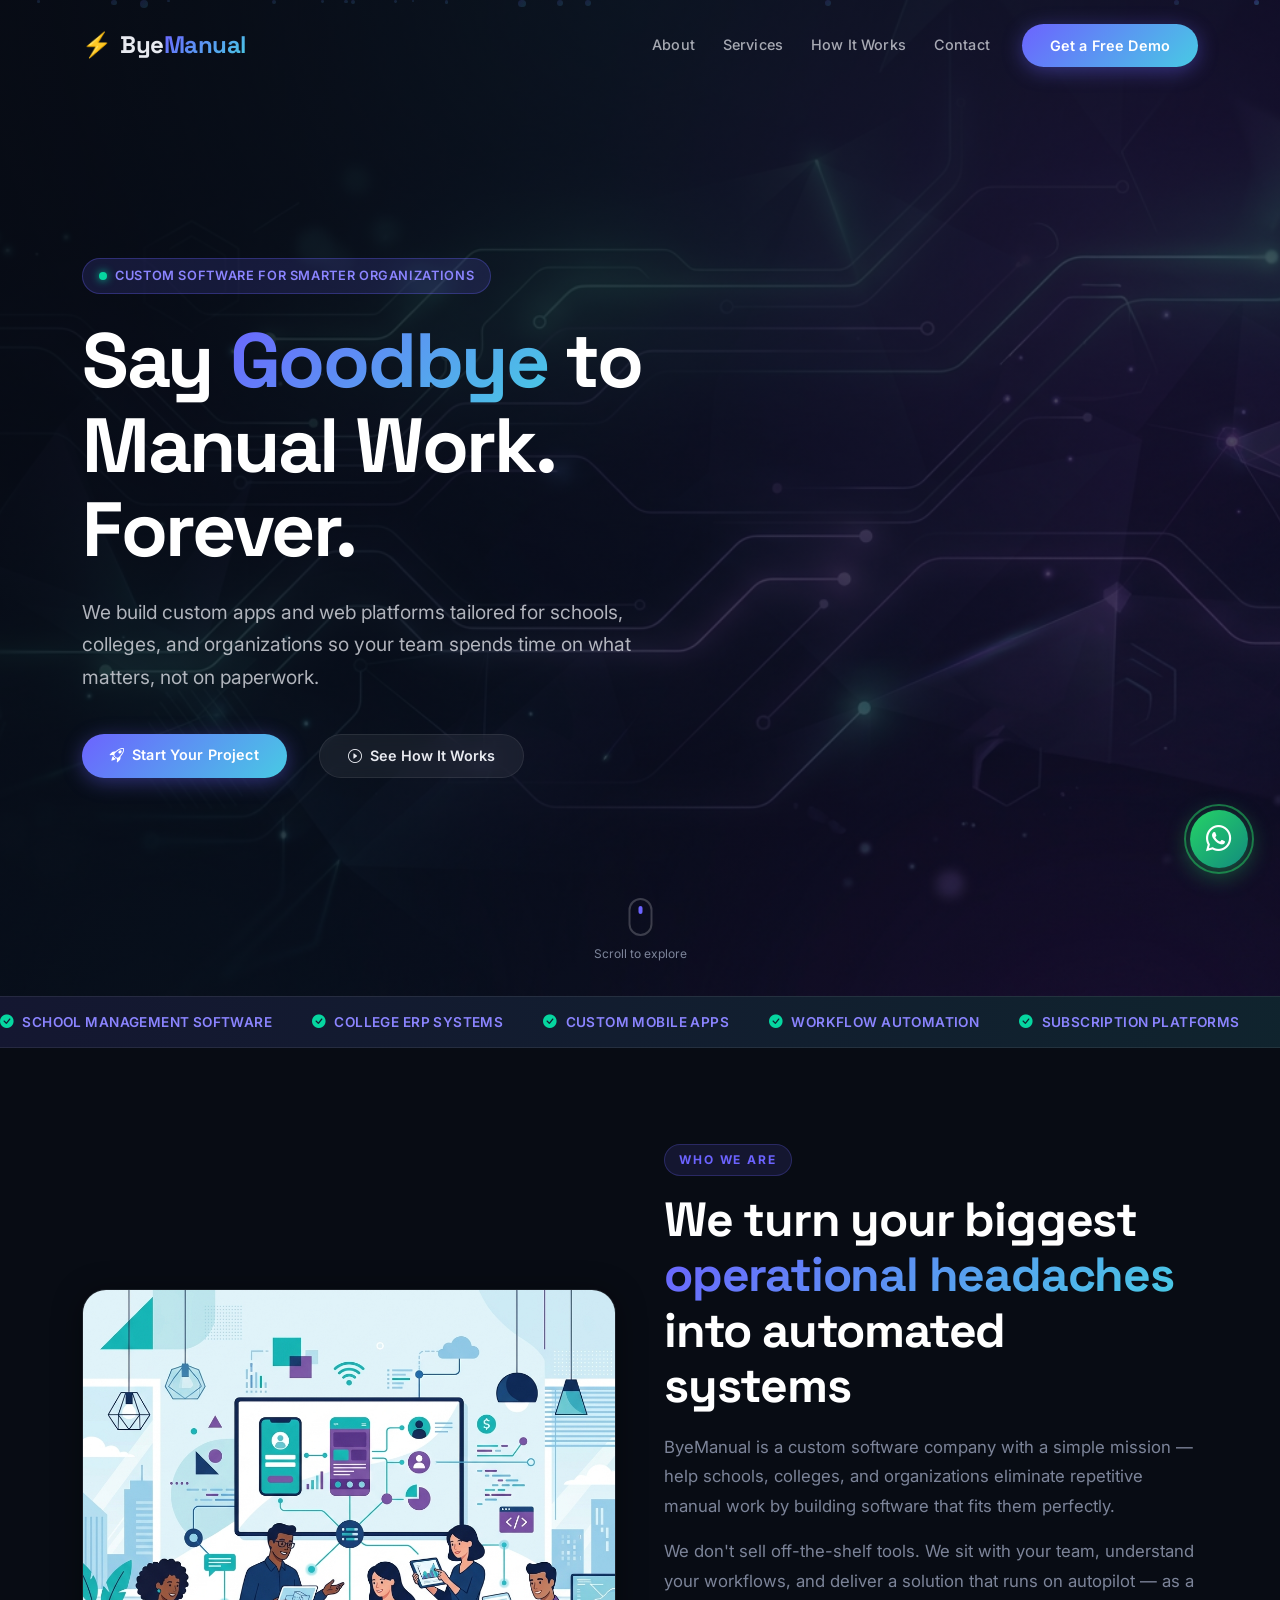
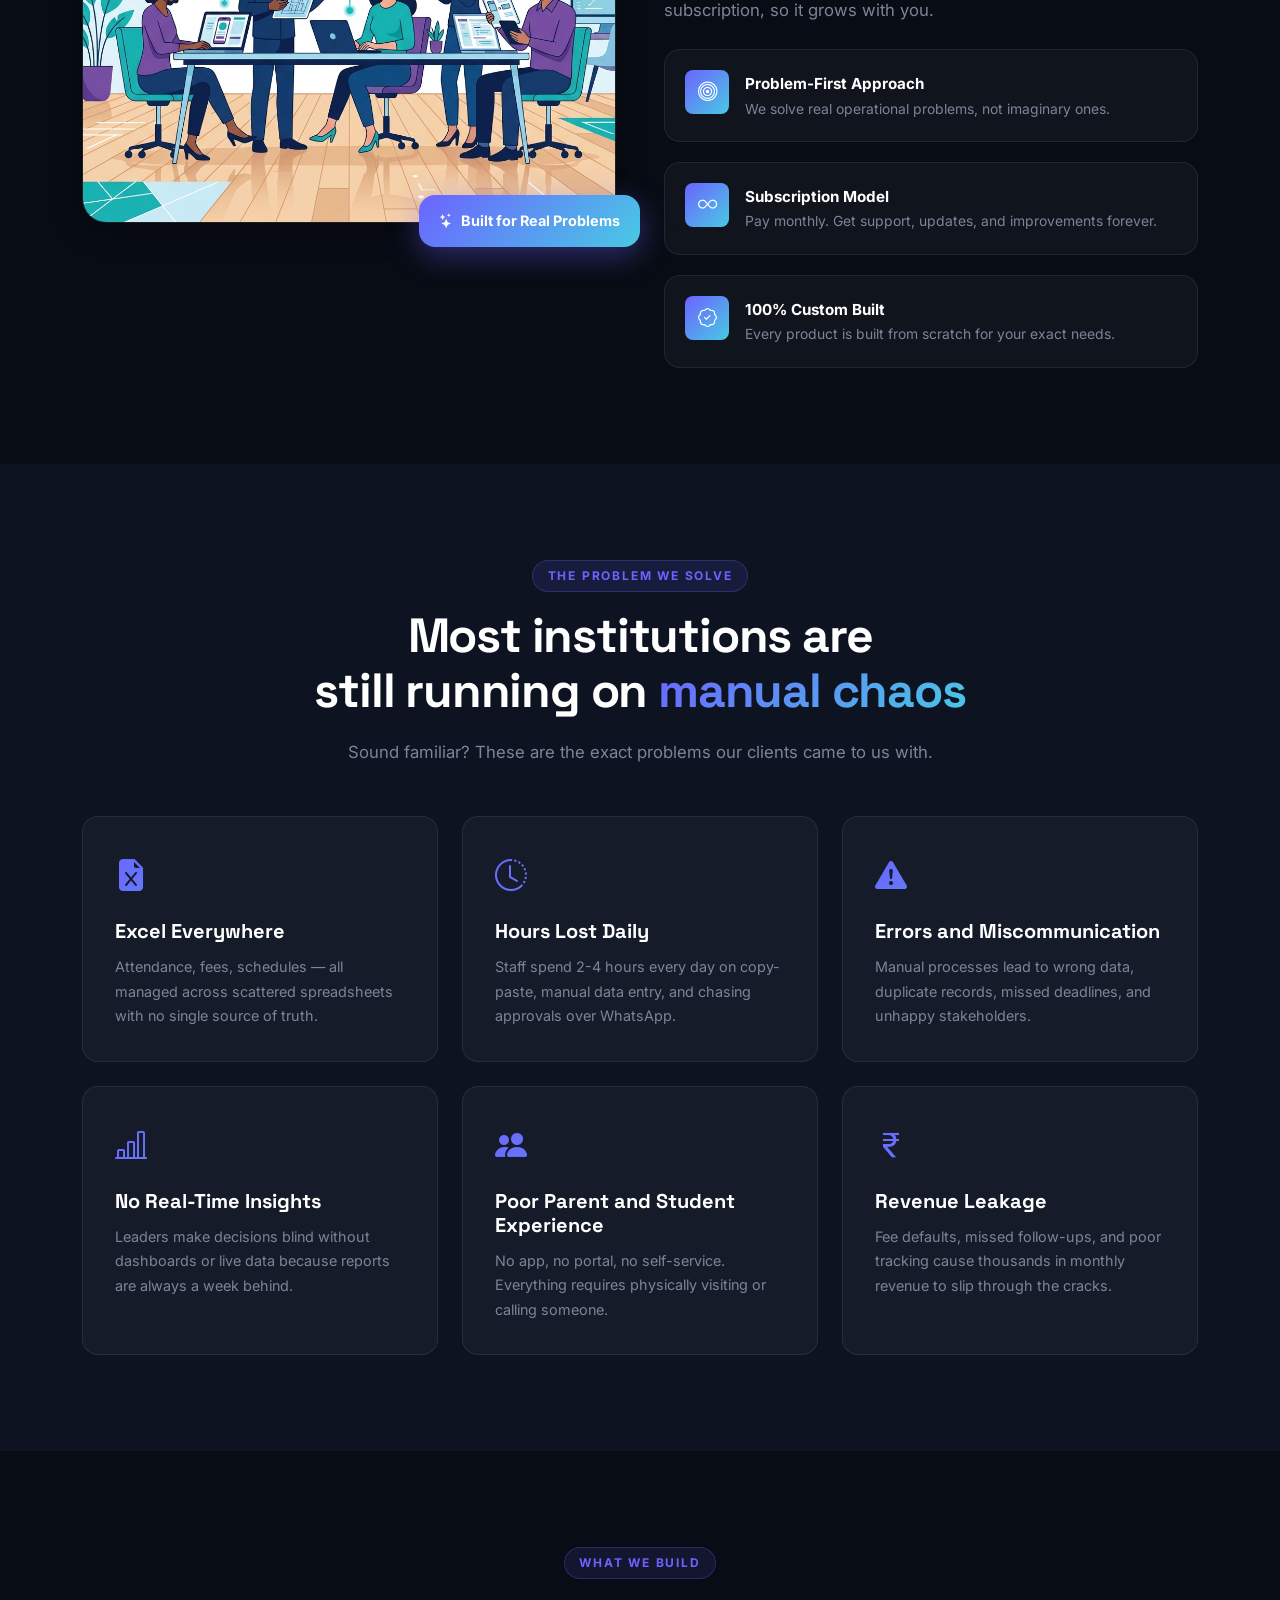
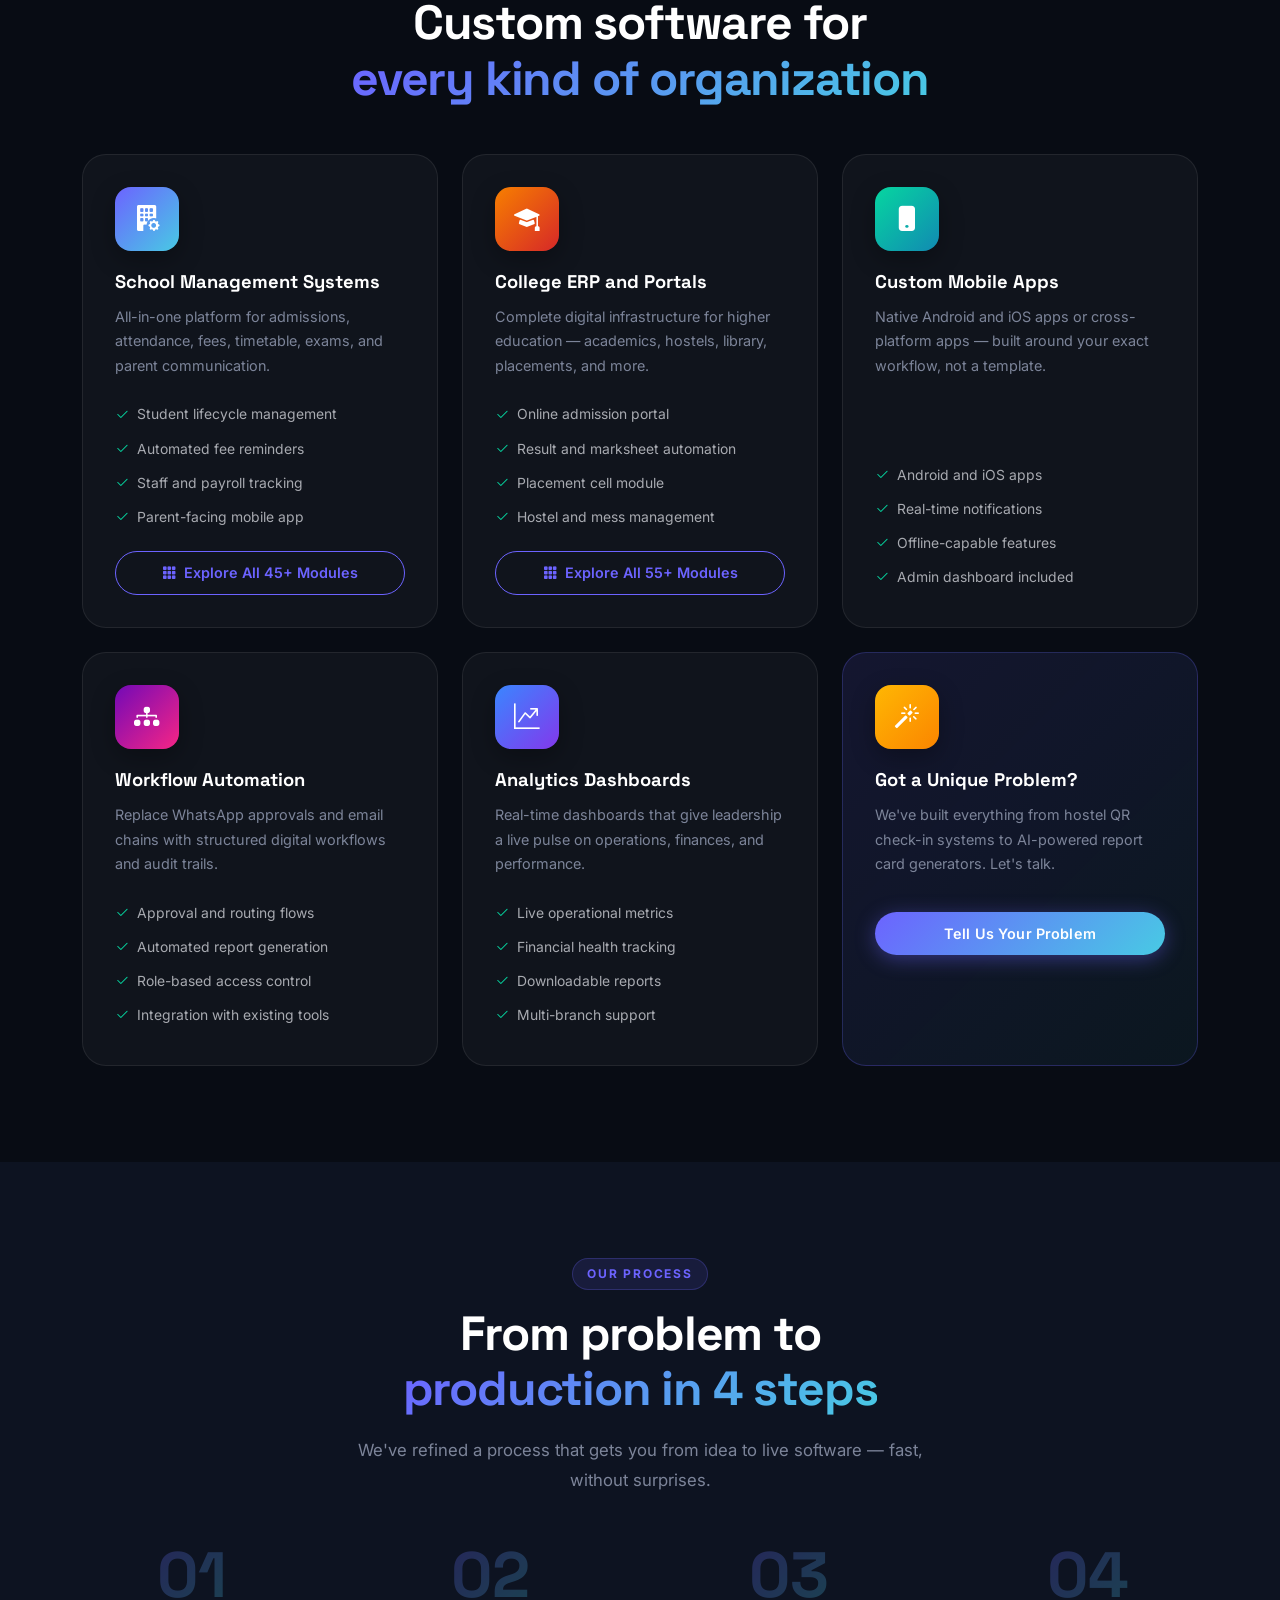
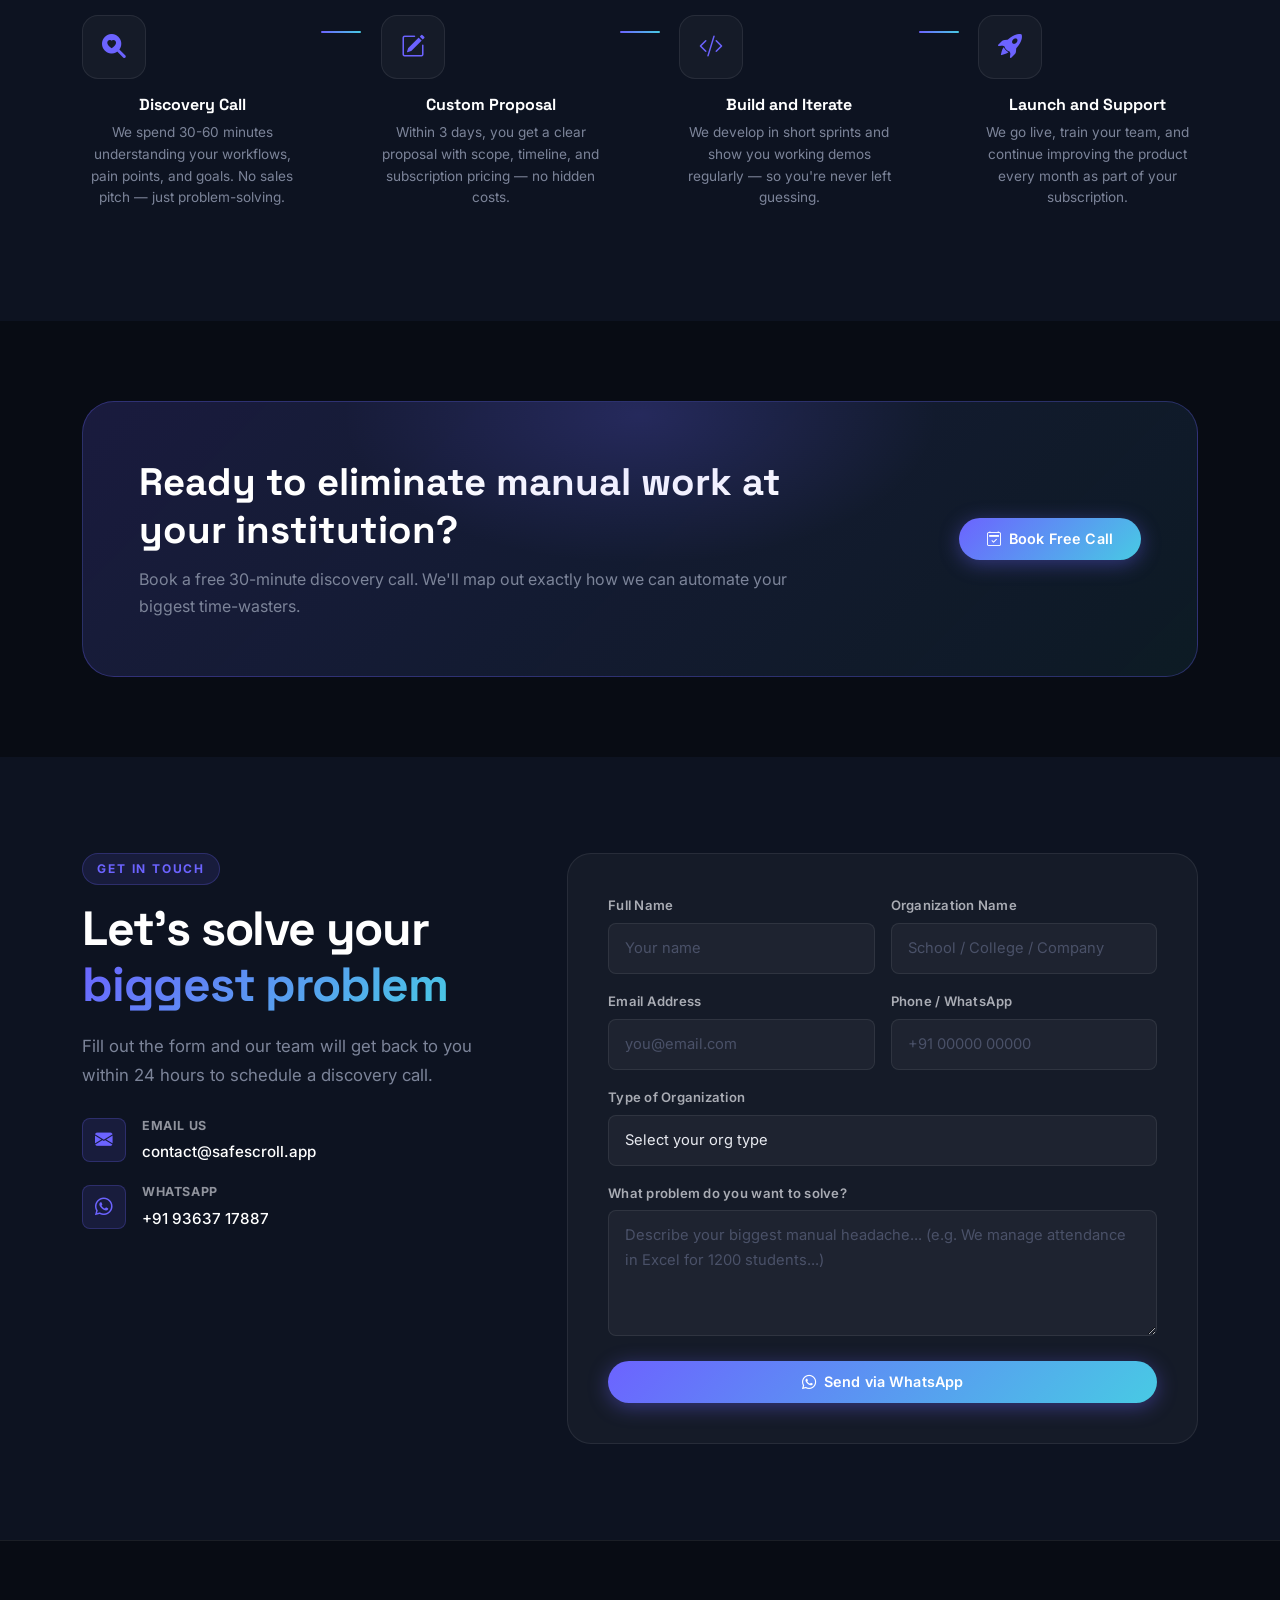
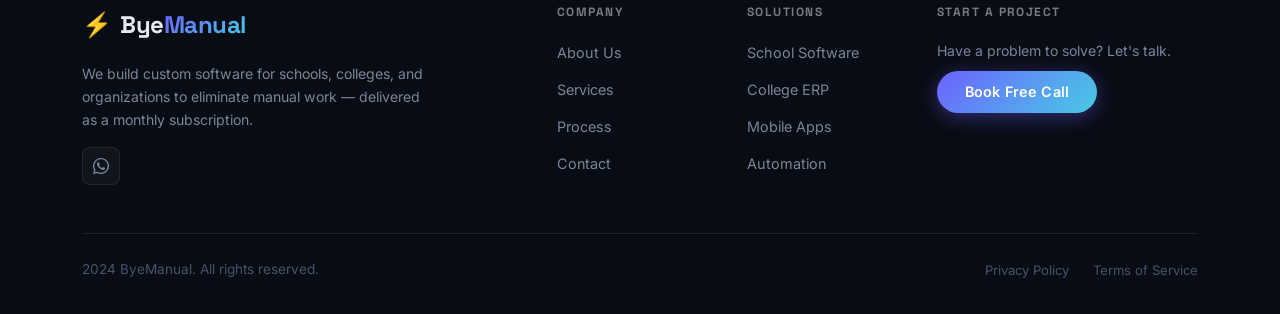
==== index.html @ 58e3e73d "Initial commit" ====
<!DOCTYPE html>
<html lang="en">

<head>
  <meta charset="UTF-8" />
  <meta name="viewport" content="width=device-width, initial-scale=1.0" />
  <title>ByeManual – Custom Software for Smarter Organizations</title>
  <meta name="description"
    content="ByeManual builds custom apps and web platforms for schools, colleges, and organizations to eliminate repetitive manual work and run operations on autopilot." />
  <meta name="keywords"
    content="custom software, app development, web development, school management software, college ERP, digital transformation, subscription software" />
  <meta property="og:title" content="ByeManual – Say Goodbye to Manual Work" />
  <meta property="og:description"
    content="Custom apps and web platforms built for schools, colleges & organizations. Reduce manual work. Scale smarter." />
  <meta property="og:type" content="website" />

  <!-- Favicons -->
  <link rel="icon" type="image/png" sizes="32x32" href="favicon-32.png" />
  <link rel="icon" type="image/png" sizes="16x16" href="favicon-16.png" />
  <link rel="icon" type="image/png" sizes="64x64" href="favicon-64.png" />
  <link rel="apple-touch-icon" href="favicon-64.png" />
  <meta name="theme-color" content="#080c14" />

  <!-- Bootstrap 5 CSS -->
  <link href="https://cdn.jsdelivr.net/npm/bootstrap@5.3.3/dist/css/bootstrap.min.css" rel="stylesheet" />
  <!-- Bootstrap Icons -->
  <link href="https://cdn.jsdelivr.net/npm/bootstrap-icons@1.11.3/font/bootstrap-icons.min.css" rel="stylesheet" />
  <!-- Google Fonts -->
  <link
    href="https://fonts.googleapis.com/css2?family=Inter:wght@300;400;500;600;700;800;900&family=Space+Grotesk:wght@400;500;600;700&display=swap"
    rel="stylesheet" />
  <!-- Custom CSS -->
  <link rel="stylesheet" href="style.css" />
</head>

<body>

  <!-- NAVBAR -->
  <nav class="navbar navbar-expand-lg navbar-dark bm-navbar fixed-top" id="mainNav">
    <div class="container">
      <a class="navbar-brand bm-brand" href="#home">
        <span class="brand-icon">⚡</span>
        <span class="brand-text">Bye<span class="brand-accent">Manual</span></span>
      </a>
      <button class="navbar-toggler border-0" type="button" data-bs-toggle="collapse" data-bs-target="#navbarNav"
        aria-label="Toggle navigation">
        <span class="navbar-toggler-icon"></span>
      </button>
      <div class="collapse navbar-collapse" id="navbarNav">
        <ul class="navbar-nav ms-auto align-items-lg-center gap-lg-1">
          <li class="nav-item"><a class="nav-link bm-nav-link" href="#about">About</a></li>
          <li class="nav-item"><a class="nav-link bm-nav-link" href="#services">Services</a></li>
          <li class="nav-item"><a class="nav-link bm-nav-link" href="#how-it-works">How It Works</a></li>
          <li class="nav-item"><a class="nav-link bm-nav-link" href="#contact">Contact</a></li>
          <li class="nav-item ms-lg-3">
            <a class="btn bm-btn-primary" href="#contact" id="nav-cta">Get a Free Demo</a>
          </li>
        </ul>
      </div>
    </div>
  </nav>

  <!-- HERO SECTION -->
  <section class="bm-hero" id="home">
    <div class="hero-bg-image"></div>
    <div class="hero-overlay"></div>
    <div class="hero-particles" id="particles"></div>
    <div class="container hero-content">
      <div class="row align-items-center min-vh-100">
        <div class="col-lg-8 col-xl-7">
          <div class="hero-badge reveal-up" data-delay="0">
            <span class="badge-dot"></span>
            Custom Software for Smarter Organizations
          </div>
          <h1 class="hero-title reveal-up" data-delay="100">
            Say <span class="text-gradient">Goodbye</span> to<br />
            Manual Work. Forever.
          </h1>
          <p class="hero-subtitle reveal-up" data-delay="200">
            We build custom apps and web platforms tailored for schools, colleges, and organizations so your team spends
            time on what matters, not on paperwork.
          </p>
          <div class="hero-actions reveal-up" data-delay="300">
            <a href="#contact" class="btn bm-btn-primary btn-lg me-3" id="hero-cta-primary">
              <i class="bi bi-rocket-takeoff me-2"></i>Start Your Project
            </a>
            <a href="#how-it-works" class="btn bm-btn-ghost btn-lg" id="hero-cta-secondary">
              <i class="bi bi-play-circle me-2"></i>See How It Works
            </a>
          </div>

        </div>
      </div>
    </div>
    <div class="hero-scroll-indicator">
      <div class="scroll-mouse">
        <div class="scroll-dot"></div>
      </div>
      <span>Scroll to explore</span>
    </div>
  </section>

  <!-- MARQUEE TRUST BAR -->
  <div class="bm-marquee-bar">
    <div class="marquee-track">
      <div class="marquee-content">
        <span><i class="bi bi-check-circle-fill me-2"></i>School Management Software</span>
        <span><i class="bi bi-check-circle-fill me-2"></i>College ERP Systems</span>
        <span><i class="bi bi-check-circle-fill me-2"></i>Custom Mobile Apps</span>
        <span><i class="bi bi-check-circle-fill me-2"></i>Workflow Automation</span>
        <span><i class="bi bi-check-circle-fill me-2"></i>Subscription Platforms</span>
        <span><i class="bi bi-check-circle-fill me-2"></i>Student Portals</span>
        <span><i class="bi bi-check-circle-fill me-2"></i>Fee Management</span>
        <span><i class="bi bi-check-circle-fill me-2"></i>Attendance Systems</span>
        <span><i class="bi bi-check-circle-fill me-2"></i>School Management Software</span>
        <span><i class="bi bi-check-circle-fill me-2"></i>College ERP Systems</span>
        <span><i class="bi bi-check-circle-fill me-2"></i>Custom Mobile Apps</span>
        <span><i class="bi bi-check-circle-fill me-2"></i>Workflow Automation</span>
        <span><i class="bi bi-check-circle-fill me-2"></i>Subscription Platforms</span>
        <span><i class="bi bi-check-circle-fill me-2"></i>Student Portals</span>
        <span><i class="bi bi-check-circle-fill me-2"></i>Fee Management</span>
        <span><i class="bi bi-check-circle-fill me-2"></i>Attendance Systems</span>
      </div>
    </div>
  </div>

  <!-- ABOUT SECTION -->
  <section class="bm-section" id="about">
    <div class="container">
      <div class="row align-items-center g-5">
        <div class="col-lg-6 reveal-left">
          <div class="about-image-wrapper">
            <img src="services_illustration.jpg" alt="ByeManual team building software" class="about-img"
              loading="lazy" />
            <div class="about-badge-float">
              <i class="bi bi-stars"></i>
              <span>Built for Real Problems</span>
            </div>
          </div>
        </div>
        <div class="col-lg-6 reveal-right">
          <div class="section-label">Who We Are</div>
          <h2 class="section-title">We turn your biggest<br /><span class="text-gradient">operational
              headaches</span><br />into automated systems</h2>
          <p class="section-body">
            ByeManual is a custom software company with a simple mission — help schools, colleges, and organizations
            eliminate repetitive manual work by building software that fits them perfectly.
          </p>
          <p class="section-body">
            We don't sell off-the-shelf tools. We sit with your team, understand your workflows, and deliver a solution
            that runs on autopilot — as a subscription, so it grows with you.
          </p>
          <div class="about-pillars mt-4">
            <div class="pillar-item reveal-up" data-delay="0">
              <div class="pillar-icon"><i class="bi bi-bullseye"></i></div>
              <div>
                <strong>Problem-First Approach</strong>
                <p>We solve real operational problems, not imaginary ones.</p>
              </div>
            </div>
            <div class="pillar-item reveal-up" data-delay="100">
              <div class="pillar-icon"><i class="bi bi-infinity"></i></div>
              <div>
                <strong>Subscription Model</strong>
                <p>Pay monthly. Get support, updates, and improvements forever.</p>
              </div>
            </div>
            <div class="pillar-item reveal-up" data-delay="200">
              <div class="pillar-icon"><i class="bi bi-patch-check"></i></div>
              <div>
                <strong>100% Custom Built</strong>
                <p>Every product is built from scratch for your exact needs.</p>
              </div>
            </div>
          </div>
        </div>
      </div>
    </div>
  </section>

  <!-- PROBLEM SECTION -->
  <section class="bm-section bm-section-dark" id="problem">
    <div class="container">
      <div class="text-center mb-5 reveal-up">
        <div class="section-label">The Problem We Solve</div>
        <h2 class="section-title">Most institutions are<br />still running on <span class="text-gradient">manual
            chaos</span></h2>
        <p class="section-body mx-auto" style="max-width:600px">Sound familiar? These are the exact problems our clients
          came to us with.</p>
      </div>
      <div class="row g-4">
        <div class="col-md-6 col-lg-4 reveal-up" data-delay="0">
          <div class="problem-card">
            <div class="problem-icon"><i class="bi bi-file-earmark-excel-fill"></i></div>
            <h5>Excel Everywhere</h5>
            <p>Attendance, fees, schedules — all managed across scattered spreadsheets with no single source of truth.
            </p>
          </div>
        </div>
        <div class="col-md-6 col-lg-4 reveal-up" data-delay="100">
          <div class="problem-card">
            <div class="problem-icon"><i class="bi bi-clock-history"></i></div>
            <h5>Hours Lost Daily</h5>
            <p>Staff spend 2-4 hours every day on copy-paste, manual data entry, and chasing approvals over WhatsApp.
            </p>
          </div>
        </div>
        <div class="col-md-6 col-lg-4 reveal-up" data-delay="200">
          <div class="problem-card">
            <div class="problem-icon"><i class="bi bi-exclamation-triangle-fill"></i></div>
            <h5>Errors and Miscommunication</h5>
            <p>Manual processes lead to wrong data, duplicate records, missed deadlines, and unhappy stakeholders.</p>
          </div>
        </div>
        <div class="col-md-6 col-lg-4 reveal-up" data-delay="300">
          <div class="problem-card">
            <div class="problem-icon"><i class="bi bi-bar-chart-line"></i></div>
            <h5>No Real-Time Insights</h5>
            <p>Leaders make decisions blind without dashboards or live data because reports are always a week behind.
            </p>
          </div>
        </div>
        <div class="col-md-6 col-lg-4 reveal-up" data-delay="400">
          <div class="problem-card">
            <div class="problem-icon"><i class="bi bi-people-fill"></i></div>
            <h5>Poor Parent and Student Experience</h5>
            <p>No app, no portal, no self-service. Everything requires physically visiting or calling someone.</p>
          </div>
        </div>
        <div class="col-md-6 col-lg-4 reveal-up" data-delay="500">
          <div class="problem-card">
            <div class="problem-icon"><i class="bi bi-currency-rupee"></i></div>
            <h5>Revenue Leakage</h5>
            <p>Fee defaults, missed follow-ups, and poor tracking cause thousands in monthly revenue to slip through the
              cracks.</p>
          </div>
        </div>
      </div>
    </div>
  </section>

  <!-- SERVICES SECTION -->
  <section class="bm-section" id="services">
    <div class="container">
      <div class="text-center mb-5 reveal-up">
        <div class="section-label">What We Build</div>
        <h2 class="section-title">Custom software for<br /><span class="text-gradient">every kind of organization</span>
        </h2>
      </div>
      <div class="row g-4">
        <div class="col-md-6 col-lg-4 reveal-up" data-delay="0">
          <div class="service-card" id="service-school-mgmt">
            <div class="service-icon-wrap" style="--c1:#6c63ff;--c2:#48cae4">
              <i class="bi bi-building-fill-gear"></i>
            </div>
            <h4>School Management Systems</h4>
            <p>All-in-one platform for admissions, attendance, fees, timetable, exams, and parent communication.</p>
            <ul class="service-list">
              <li><i class="bi bi-check2"></i> Student lifecycle management</li>
              <li><i class="bi bi-check2"></i> Automated fee reminders</li>
              <li><i class="bi bi-check2"></i> Staff and payroll tracking</li>
              <li><i class="bi bi-check2"></i> Parent-facing mobile app</li>
            </ul>
            <a href="school-erp.html" class="btn bm-btn-outline btn-sm mt-3 w-100" id="service-school-explore">
              <i class="bi bi-grid-3x3-gap-fill me-2"></i>Explore All 45+ Modules
            </a>
          </div>
        </div>
        <div class="col-md-6 col-lg-4 reveal-up" data-delay="100">
          <div class="service-card" id="service-college-erp">
            <div class="service-icon-wrap" style="--c1:#f77f00;--c2:#d62828">
              <i class="bi bi-mortarboard-fill"></i>
            </div>
            <h4>College ERP and Portals</h4>
            <p>Complete digital infrastructure for higher education — academics, hostels, library, placements, and more.
            </p>
            <ul class="service-list">
              <li><i class="bi bi-check2"></i> Online admission portal</li>
              <li><i class="bi bi-check2"></i> Result and marksheet automation</li>
              <li><i class="bi bi-check2"></i> Placement cell module</li>
              <li><i class="bi bi-check2"></i> Hostel and mess management</li>
            </ul>
            <a href="college-erp.html" class="btn bm-btn-outline btn-sm mt-3 w-100" id="service-college-explore">
              <i class="bi bi-grid-3x3-gap-fill me-2"></i>Explore All 55+ Modules
            </a>
          </div>
        </div>
        <div class="col-md-6 col-lg-4 reveal-up" data-delay="200">
          <div class="service-card" id="service-mobile-apps">
            <div class="service-icon-wrap" style="--c1:#06d6a0;--c2:#118ab2">
              <i class="bi bi-phone-fill"></i>
            </div>
            <h4>Custom Mobile Apps</h4>
            <p>Native Android and iOS apps or cross-platform apps — built around your exact workflow, not a template.
            </p>
            <ul class="service-list">
              <li><i class="bi bi-check2"></i> Android and iOS apps</li>
              <li><i class="bi bi-check2"></i> Real-time notifications</li>
              <li><i class="bi bi-check2"></i> Offline-capable features</li>
              <li><i class="bi bi-check2"></i> Admin dashboard included</li>
            </ul>
          </div>
        </div>
        <div class="col-md-6 col-lg-4 reveal-up" data-delay="300">
          <div class="service-card" id="service-workflow">
            <div class="service-icon-wrap" style="--c1:#7209b7;--c2:#f72585">
              <i class="bi bi-diagram-3-fill"></i>
            </div>
            <h4>Workflow Automation</h4>
            <p>Replace WhatsApp approvals and email chains with structured digital workflows and audit trails.</p>
            <ul class="service-list">
              <li><i class="bi bi-check2"></i> Approval and routing flows</li>
              <li><i class="bi bi-check2"></i> Automated report generation</li>
              <li><i class="bi bi-check2"></i> Role-based access control</li>
              <li><i class="bi bi-check2"></i> Integration with existing tools</li>
            </ul>
          </div>
        </div>
        <div class="col-md-6 col-lg-4 reveal-up" data-delay="400">
          <div class="service-card" id="service-analytics">
            <div class="service-icon-wrap" style="--c1:#3a86ff;--c2:#8338ec">
              <i class="bi bi-graph-up-arrow"></i>
            </div>
            <h4>Analytics Dashboards</h4>
            <p>Real-time dashboards that give leadership a live pulse on operations, finances, and performance.</p>
            <ul class="service-list">
              <li><i class="bi bi-check2"></i> Live operational metrics</li>
              <li><i class="bi bi-check2"></i> Financial health tracking</li>
              <li><i class="bi bi-check2"></i> Downloadable reports</li>
              <li><i class="bi bi-check2"></i> Multi-branch support</li>
            </ul>
          </div>
        </div>
        <div class="col-md-6 col-lg-4 reveal-up" data-delay="500">
          <div class="service-card bm-card-cta" id="service-custom">
            <div class="service-icon-wrap" style="--c1:#ffb703;--c2:#fb8500">
              <i class="bi bi-magic"></i>
            </div>
            <h4>Got a Unique Problem?</h4>
            <p>We've built everything from hostel QR check-in systems to AI-powered report card generators. Let's talk.
            </p>
            <a href="#contact" class="btn bm-btn-primary mt-3 w-100" id="service-custom-cta">Tell Us Your Problem</a>
          </div>
        </div>
      </div>
    </div>
  </section>

  <!-- HOW IT WORKS -->
  <section class="bm-section bm-section-dark" id="how-it-works">
    <div class="container">
      <div class="text-center mb-5 reveal-up">
        <div class="section-label">Our Process</div>
        <h2 class="section-title">From problem to<br /><span class="text-gradient">production in 4 steps</span></h2>
        <p class="section-body mx-auto" style="max-width:580px">We've refined a process that gets you from idea to live
          software — fast, without surprises.</p>
      </div>
      <div class="hiw-timeline">
        <div class="hiw-step reveal-up" data-delay="0">
          <div class="hiw-step-number">01</div>
          <div class="hiw-step-content">
            <div class="hiw-icon"><i class="bi bi-search-heart-fill"></i></div>
            <h4>Discovery Call</h4>
            <p>We spend 30-60 minutes understanding your workflows, pain points, and goals. No sales pitch — just
              problem-solving.</p>
          </div>
        </div>
        <div class="hiw-connector reveal-up" data-delay="50"></div>
        <div class="hiw-step reveal-up" data-delay="100">
          <div class="hiw-step-number">02</div>
          <div class="hiw-step-content">
            <div class="hiw-icon"><i class="bi bi-pencil-square"></i></div>
            <h4>Custom Proposal</h4>
            <p>Within 3 days, you get a clear proposal with scope, timeline, and subscription pricing — no hidden costs.
            </p>
          </div>
        </div>
        <div class="hiw-connector reveal-up" data-delay="150"></div>
        <div class="hiw-step reveal-up" data-delay="200">
          <div class="hiw-step-number">03</div>
          <div class="hiw-step-content">
            <div class="hiw-icon"><i class="bi bi-code-slash"></i></div>
            <h4>Build and Iterate</h4>
            <p>We develop in short sprints and show you working demos regularly — so you're never left guessing.</p>
          </div>
        </div>
        <div class="hiw-connector reveal-up" data-delay="250"></div>
        <div class="hiw-step reveal-up" data-delay="300">
          <div class="hiw-step-number">04</div>
          <div class="hiw-step-content">
            <div class="hiw-icon"><i class="bi bi-rocket-takeoff-fill"></i></div>
            <h4>Launch and Support</h4>
            <p>We go live, train your team, and continue improving the product every month as part of your subscription.
            </p>
          </div>
        </div>
      </div>
    </div>
  </section>





  <!-- CTA BAND -->
  <section class="bm-cta-section reveal-up">
    <div class="container">
      <div class="cta-card">
        <div class="cta-glow"></div>
        <div class="row align-items-center g-4">
          <div class="col-lg-8">
            <h2 class="cta-title">Ready to eliminate manual work at your institution?</h2>
            <p class="cta-subtitle">Book a free 30-minute discovery call. We'll map out exactly how we can automate your
              biggest time-wasters.</p>
          </div>
          <div class="col-lg-4 text-lg-end">
            <a href="#contact" class="btn bm-btn-primary btn-lg" id="mid-cta">
              <i class="bi bi-calendar2-check me-2"></i>Book Free Call
            </a>
          </div>
        </div>
      </div>
    </div>
  </section>

  <!-- CONTACT SECTION -->
  <section class="bm-section bm-section-dark" id="contact">
    <div class="container">
      <div class="row g-5 align-items-start">
        <div class="col-lg-5 reveal-left">
          <div class="section-label">Get In Touch</div>
          <h2 class="section-title">Let's solve your<br /><span class="text-gradient">biggest problem</span></h2>
          <p class="section-body">Fill out the form and our team will get back to you within 24 hours to schedule a
            discovery call.</p>
          <div class="contact-info-list mt-4">
            <div class="contact-info-item">
              <div class="contact-info-icon"><i class="bi bi-envelope-fill"></i></div>
              <div>
                <strong>Email Us</strong>
                <a href="mailto:contact@safescroll.app">contact@safescroll.app</a>
              </div>
            </div>
            <div class="contact-info-item">
              <div class="contact-info-icon"><i class="bi bi-whatsapp"></i></div>
              <div>
                <strong>WhatsApp</strong>
                <a href="https://wa.me/919363717887" target="_blank">+91 93637 17887</a>
              </div>
            </div>

          </div>
        </div>
        <div class="col-lg-7 reveal-right">
          <form class="bm-form" id="contactForm" novalidate>
            <div class="row g-3">
              <div class="col-md-6">
                <div class="form-group-bm">
                  <label for="name" class="bm-label">Full Name</label>
                  <input type="text" class="bm-input" id="name" name="name" placeholder="Your name" required />
                  <div class="invalid-feedback-bm">Please enter your name.</div>
                </div>
              </div>
              <div class="col-md-6">
                <div class="form-group-bm">
                  <label for="org" class="bm-label">Organization Name</label>
                  <input type="text" class="bm-input" id="org" name="org" placeholder="School / College / Company"
                    required />
                  <div class="invalid-feedback-bm">Please enter your organization.</div>
                </div>
              </div>
              <div class="col-md-6">
                <div class="form-group-bm">
                  <label for="email" class="bm-label">Email Address</label>
                  <input type="email" class="bm-input" id="email" name="email" placeholder="you@email.com" required />
                  <div class="invalid-feedback-bm">Please enter a valid email.</div>
                </div>
              </div>
              <div class="col-md-6">
                <div class="form-group-bm">
                  <label for="phone" class="bm-label">Phone / WhatsApp</label>
                  <input type="tel" class="bm-input" id="phone" name="phone" placeholder="+91 00000 00000" />
                </div>
              </div>
              <div class="col-12">
                <div class="form-group-bm">
                  <label for="orgType" class="bm-label">Type of Organization</label>
                  <select class="bm-input bm-select" id="orgType" name="orgType" required>
                    <option value="" disabled selected>Select your org type</option>
                    <option value="school">School (K-12)</option>
                    <option value="college">College / University</option>
                    <option value="coaching">Coaching / Training Center</option>
                    <option value="ngo">NGO / Non-Profit</option>
                    <option value="business">Business / Company</option>
                    <option value="other">Other</option>
                  </select>
                  <div class="invalid-feedback-bm">Please select your organization type.</div>
                </div>
              </div>
              <div class="col-12">
                <div class="form-group-bm">
                  <label for="problem" class="bm-label">What problem do you want to solve?</label>
                  <textarea class="bm-input bm-textarea" id="problem" name="problem"
                    placeholder="Describe your biggest manual headache... (e.g. We manage attendance in Excel for 1200 students...)"
                    rows="4" required></textarea>
                  <div class="invalid-feedback-bm">Please describe your problem.</div>
                </div>
              </div>
              <div class="col-12">
                <button type="submit" class="btn bm-btn-primary btn-lg w-100" id="form-submit-btn">
                  <span class="submit-text"><i class="bi bi-whatsapp me-2"></i>Send via WhatsApp</span>
                  <span class="submit-loading d-none"><i class="bi bi-hourglass-split me-2"></i>Opening...</span>
                </button>
              </div>
            </div>
            <div class="form-success-msg d-none" id="formSuccess">
              <i class="bi bi-check-circle-fill me-2"></i>
              <strong>Message received!</strong> We'll reach out within 24 hours.
            </div>
          </form>
        </div>
      </div>
    </div>
  </section>

  <!-- FOOTER -->
  <footer class="bm-footer">
    <div class="container">
      <div class="row g-4 mb-5">
        <div class="col-lg-4">
          <a class="bm-brand mb-3 d-inline-flex" href="#home">
            <span class="brand-icon">⚡</span>
            <span class="brand-text">Bye<span class="brand-accent">Manual</span></span>
          </a>
          <p class="footer-desc">We build custom software for schools, colleges, and organizations to eliminate manual
            work — delivered as a monthly subscription.</p>
          <div class="footer-socials mt-3">
            <a href="https://wa.me/919363717887" class="social-link" id="footer-whatsapp" target="_blank"
              rel="noopener noreferrer" aria-label="Chat on WhatsApp"><i class="bi bi-whatsapp"></i></a>
          </div>
        </div>
        <div class="col-6 col-lg-2 offset-lg-1">
          <h6 class="footer-heading">Company</h6>
          <ul class="footer-links">
            <li><a href="#about">About Us</a></li>
            <li><a href="#services">Services</a></li>
            <li><a href="#how-it-works">Process</a></li>
            <li><a href="#contact">Contact</a></li>
          </ul>
        </div>
        <div class="col-6 col-lg-2">
          <h6 class="footer-heading">Solutions</h6>
          <ul class="footer-links">
            <li><a href="#services">School Software</a></li>
            <li><a href="#services">College ERP</a></li>
            <li><a href="#services">Mobile Apps</a></li>
            <li><a href="#services">Automation</a></li>
          </ul>
        </div>
        <div class="col-lg-3">
          <h6 class="footer-heading">Start a Project</h6>
          <p class="footer-desc">Have a problem to solve? Let's talk.</p>
          <a href="#contact" class="btn bm-btn-primary mt-2" id="footer-cta">Book Free Call</a>
        </div>
      </div>
      <div class="footer-bottom">
        <p>2024 ByeManual. All rights reserved.</p>
        <div class="footer-bottom-links">
          <a href="#">Privacy Policy</a>
          <a href="#">Terms of Service</a>
        </div>
      </div>
    </div>
  </footer>

  <!-- ===== WHATSAPP FLOAT BUTTON ===== -->
  <!-- WhatsApp Chat Popup Widget -->
  <div class="wa-widget" id="waWidget">
    <div class="wa-popup" id="waPopup">
      <button class="wa-popup-close" id="waPopupClose" aria-label="Close chat"><i class="bi bi-x-lg"></i></button>
      <div class="wa-popup-header">
        <div class="wa-popup-avatar">
          <span class="wa-avatar-icon">⚡</span>
          <span class="wa-online-dot"></span>
        </div>
        <div class="wa-popup-meta">
          <strong>ByeManual Team</strong>
          <span><i class="bi bi-circle-fill me-1" style="font-size:0.5rem;color:#25d366"></i>Online — replies in minutes</span>
        </div>
      </div>
      <div class="wa-popup-body">
        <div class="wa-popup-bubble">
          👋 You're just <strong>one step away</strong> from eliminating the manual work slowing your institution down. Let's figure it out together!
        </div>
        <div class="wa-popup-bubble wa-popup-bubble--delay">
          Drop a message — no commitment, just a conversation. 🚀
        </div>
      </div>
      <a href="https://wa.me/919363717887?text=Hi%20ByeManual%21%20I%20want%20to%20discuss%20automating%20manual%20work%20at%20my%20institution." class="wa-popup-cta" target="_blank" rel="noopener noreferrer" id="wa-popup-cta-btn">
        <i class="bi bi-whatsapp"></i> Start Conversation <i class="bi bi-arrow-right ms-1"></i>
      </a>
    </div>
    <a href="https://wa.me/919363717887?text=Hi%2C%20I%20visited%20byemanual.com%20and%20would%20like%20to%20know%20more."
      class="wa-float-btn" id="wa-float" target="_blank" rel="noopener noreferrer" aria-label="Chat with us on WhatsApp">
      <i class="bi bi-whatsapp"></i>
      <span class="wa-tooltip">Chat on WhatsApp</span>
    </a>
  </div>



  <!-- Bootstrap 5 JS -->
  <script src="https://cdn.jsdelivr.net/npm/bootstrap@5.3.3/dist/js/bootstrap.bundle.min.js"></script>
  <!-- Custom JS -->
  <script src="main.js"></script>
</body>

</html>
---- style.css ----
/* =========================================================
   BYEMANUAL.COM — style.css
   Design System: Dark mode, glassmorphism, premium feel
   ========================================================= */

/* ---- CSS CUSTOM PROPERTIES ---- */
:root {
  --bm-bg: #080c14;
  --bm-bg-2: #0d1321;
  --bm-bg-card: rgba(255,255,255,0.035);
  --bm-bg-card-hover: rgba(255,255,255,0.065);
  --bm-border: rgba(255,255,255,0.08);
  --bm-border-hover: rgba(255,255,255,0.18);

  --bm-primary: #6c63ff;
  --bm-primary-light: #8b84ff;
  --bm-accent: #48cae4;
  --bm-accent-2: #06d6a0;

  --bm-text: #e8eaf0;
  --bm-text-muted: #7c8499;
  --bm-text-dim: #4a5168;

  --bm-gradient: linear-gradient(135deg, #6c63ff 0%, #48cae4 100%);
  --bm-gradient-warm: linear-gradient(135deg, #f77f00 0%, #d62828 100%);

  --font-body: 'Inter', -apple-system, BlinkMacSystemFont, sans-serif;
  --font-display: 'Space Grotesk', 'Inter', sans-serif;

  --radius-sm: 8px;
  --radius-md: 16px;
  --radius-lg: 24px;
  --radius-xl: 32px;

  --shadow-card: 0 4px 30px rgba(0,0,0,0.4);
  --shadow-glow: 0 0 40px rgba(108,99,255,0.25);
  --transition: 0.3s cubic-bezier(0.4, 0, 0.2, 1);
}

/* ---- RESET & BASE ---- */
*, *::before, *::after { box-sizing: border-box; margin: 0; padding: 0; }

html { scroll-behavior: smooth; }

body {
  background-color: var(--bm-bg);
  color: var(--bm-text);
  font-family: var(--font-body);
  font-size: 16px;
  line-height: 1.7;
  overflow-x: hidden;
  -webkit-font-smoothing: antialiased;
}

/* ---- SCROLLBAR ---- */
::-webkit-scrollbar { width: 6px; }
::-webkit-scrollbar-track { background: var(--bm-bg); }
::-webkit-scrollbar-thumb { background: var(--bm-primary); border-radius: 3px; }

/* ---- TEXT GRADIENT ---- */
.text-gradient {
  background: var(--bm-gradient);
  -webkit-background-clip: text;
  -webkit-text-fill-color: transparent;
  background-clip: text;
}

/* ===================================================
   NAVBAR
   =================================================== */
.bm-navbar {
  background: rgba(8,12,20,0);
  backdrop-filter: blur(0px);
  border-bottom: 1px solid transparent;
  transition: all 0.4s ease;
  padding: 1.25rem 0;
}

.bm-navbar.scrolled {
  background: rgba(8,12,20,0.92);
  backdrop-filter: blur(20px);
  border-bottom: 1px solid var(--bm-border);
  padding: 0.75rem 0;
}

.bm-brand {
  display: flex;
  align-items: center;
  gap: 0.5rem;
  text-decoration: none;
}

.brand-icon { font-size: 1.5rem; }

.brand-text {
  font-family: var(--font-display);
  font-size: 1.5rem;
  font-weight: 700;
  color: var(--bm-text);
  letter-spacing: -0.02em;
}

.brand-accent {
  background: var(--bm-gradient);
  -webkit-background-clip: text;
  -webkit-text-fill-color: transparent;
  background-clip: text;
}

.bm-nav-link {
  color: rgba(232,234,240,0.7) !important;
  font-weight: 500;
  font-size: 0.9rem;
  letter-spacing: 0.01em;
  padding: 0.5rem 0.75rem !important;
  border-radius: var(--radius-sm);
  transition: var(--transition);
}

.bm-nav-link:hover {
  color: var(--bm-text) !important;
  background: rgba(255,255,255,0.06);
}

/* ===================================================
   BUTTONS
   =================================================== */
.bm-btn-primary {
  background: var(--bm-gradient);
  color: #fff !important;
  border: none;
  border-radius: 50px;
  padding: 0.65rem 1.75rem;
  font-weight: 600;
  font-size: 0.9rem;
  letter-spacing: 0.01em;
  transition: var(--transition);
  box-shadow: 0 4px 20px rgba(108,99,255,0.4);
  position: relative;
  overflow: hidden;
}

.bm-btn-primary::before {
  content: '';
  position: absolute;
  inset: 0;
  background: rgba(255,255,255,0);
  transition: var(--transition);
}

.bm-btn-primary:hover {
  transform: translateY(-2px);
  box-shadow: 0 8px 30px rgba(108,99,255,0.6);
  color: #fff !important;
}

.bm-btn-primary:hover::before { background: rgba(255,255,255,0.1); }

.bm-btn-ghost {
  background: rgba(255,255,255,0.06);
  color: var(--bm-text) !important;
  border: 1px solid var(--bm-border);
  border-radius: 50px;
  padding: 0.65rem 1.75rem;
  font-weight: 600;
  font-size: 0.9rem;
  transition: var(--transition);
  backdrop-filter: blur(8px);
}

.bm-btn-ghost:hover {
  background: rgba(255,255,255,0.1);
  border-color: var(--bm-border-hover);
  transform: translateY(-2px);
  color: #fff !important;
}

.bm-btn-outline {
  background: transparent;
  color: var(--bm-primary) !important;
  border: 1.5px solid var(--bm-primary);
  border-radius: 50px;
  padding: 0.65rem 1.75rem;
  font-weight: 600;
  font-size: 0.9rem;
  transition: var(--transition);
}

.bm-btn-outline:hover {
  background: rgba(108,99,255,0.1);
  transform: translateY(-2px);
}

/* ===================================================
   HERO SECTION
   =================================================== */
.bm-hero {
  position: relative;
  min-height: 100vh;
  display: flex;
  align-items: center;
  overflow: hidden;
}

.hero-bg-image {
  position: absolute;
  inset: 0;
  background-image: url('hero_bg.jpg');
  background-size: cover;
  background-position: center;
  z-index: 0;
}

.hero-overlay {
  position: absolute;
  inset: 0;
  background: linear-gradient(
    135deg,
    rgba(8,12,20,0.92) 0%,
    rgba(8,12,20,0.75) 50%,
    rgba(8,12,20,0.55) 100%
  );
  z-index: 1;
}

.hero-particles {
  position: absolute;
  inset: 0;
  z-index: 2;
  pointer-events: none;
}

.hero-particle {
  position: absolute;
  border-radius: 50%;
  background: var(--bm-gradient);
  opacity: 0.15;
  animation: floatParticle linear infinite;
}

@keyframes floatParticle {
  0% { transform: translateY(100vh) scale(0); opacity: 0; }
  10% { opacity: 0.15; }
  90% { opacity: 0.1; }
  100% { transform: translateY(-20vh) scale(1); opacity: 0; }
}

.hero-content {
  position: relative;
  z-index: 3;
  padding-top: 6rem;
}

.hero-badge {
  display: inline-flex;
  align-items: center;
  gap: 0.5rem;
  background: rgba(108,99,255,0.15);
  border: 1px solid rgba(108,99,255,0.3);
  border-radius: 50px;
  padding: 0.4rem 1rem;
  font-size: 0.8rem;
  font-weight: 600;
  color: var(--bm-primary-light);
  letter-spacing: 0.05em;
  text-transform: uppercase;
  margin-bottom: 1.5rem;
}

.badge-dot {
  width: 8px;
  height: 8px;
  background: var(--bm-accent-2);
  border-radius: 50%;
  box-shadow: 0 0 8px var(--bm-accent-2);
  animation: pulse 2s infinite;
}

@keyframes pulse {
  0%, 100% { box-shadow: 0 0 8px var(--bm-accent-2); }
  50% { box-shadow: 0 0 18px var(--bm-accent-2); }
}

.hero-title {
  font-family: var(--font-display);
  font-size: clamp(2.8rem, 6vw, 5rem);
  font-weight: 800;
  line-height: 1.1;
  letter-spacing: -0.03em;
  color: #fff;
  margin-bottom: 1.5rem;
}

.hero-subtitle {
  font-size: clamp(1rem, 2vw, 1.2rem);
  color: rgba(232,234,240,0.75);
  max-width: 560px;
  margin-bottom: 2.5rem;
  line-height: 1.7;
}

.hero-actions {
  display: flex;
  flex-wrap: wrap;
  gap: 1rem;
  margin-bottom: 3.5rem;
}

.hero-stats {
  display: flex;
  align-items: center;
  gap: 2rem;
  flex-wrap: wrap;
}

.stat-item {
  display: flex;
  flex-direction: column;
  line-height: 1.2;
}

.stat-number {
  font-family: var(--font-display);
  font-size: 2.2rem;
  font-weight: 800;
  background: var(--bm-gradient);
  -webkit-background-clip: text;
  -webkit-text-fill-color: transparent;
  background-clip: text;
  display: inline;
}

.stat-plus {
  font-family: var(--font-display);
  font-size: 2rem;
  font-weight: 800;
  background: var(--bm-gradient);
  -webkit-background-clip: text;
  -webkit-text-fill-color: transparent;
  background-clip: text;
}

.stat-label {
  font-size: 0.8rem;
  color: var(--bm-text-muted);
  font-weight: 500;
}

.stat-divider {
  width: 1px;
  height: 40px;
  background: var(--bm-border);
}

.hero-scroll-indicator {
  position: absolute;
  bottom: 2rem;
  left: 50%;
  transform: translateX(-50%);
  display: flex;
  flex-direction: column;
  align-items: center;
  gap: 0.5rem;
  z-index: 4;
  color: var(--bm-text-muted);
  font-size: 0.75rem;
}

.scroll-mouse {
  width: 24px;
  height: 38px;
  border: 2px solid rgba(255,255,255,0.2);
  border-radius: 12px;
  display: flex;
  justify-content: center;
  padding-top: 6px;
}

.scroll-dot {
  width: 4px;
  height: 8px;
  background: var(--bm-primary);
  border-radius: 2px;
  animation: scrollDot 2s ease infinite;
}

@keyframes scrollDot {
  0% { opacity: 1; transform: translateY(0); }
  100% { opacity: 0; transform: translateY(12px); }
}

/* ===================================================
   MARQUEE BAR
   =================================================== */
.bm-marquee-bar {
  background: linear-gradient(90deg, rgba(108,99,255,0.12), rgba(72,202,228,0.12));
  border-top: 1px solid var(--bm-border);
  border-bottom: 1px solid var(--bm-border);
  padding: 0.85rem 0;
  overflow: hidden;
}

.marquee-track { overflow: hidden; }

.marquee-content {
  display: flex;
  gap: 2.5rem;
  white-space: nowrap;
  animation: marqueeScroll 30s linear infinite;
}

@keyframes marqueeScroll {
  0% { transform: translateX(0); }
  100% { transform: translateX(-50%); }
}

.marquee-content span {
  font-size: 0.85rem;
  font-weight: 600;
  color: var(--bm-primary-light);
  letter-spacing: 0.03em;
  text-transform: uppercase;
  flex-shrink: 0;
}

.marquee-content .bi-check-circle-fill { color: var(--bm-accent-2); }

/* ===================================================
   SECTION COMMONS
   =================================================== */
.bm-section {
  padding: 6rem 0;
}

.bm-section-dark {
  background-color: var(--bm-bg-2);
}

.section-label {
  display: inline-block;
  font-size: 0.75rem;
  font-weight: 700;
  letter-spacing: 0.15em;
  text-transform: uppercase;
  color: var(--bm-primary);
  background: rgba(108,99,255,0.12);
  border: 1px solid rgba(108,99,255,0.25);
  padding: 0.3rem 0.9rem;
  border-radius: 50px;
  margin-bottom: 1rem;
}

.section-title {
  font-family: var(--font-display);
  font-size: clamp(2rem, 4vw, 3rem);
  font-weight: 800;
  line-height: 1.15;
  letter-spacing: -0.025em;
  margin-bottom: 1.25rem;
  color: #fff;
}

.section-body {
  font-size: 1.05rem;
  color: var(--bm-text-muted);
  line-height: 1.75;
  margin-bottom: 1rem;
}

/* ===================================================
   ABOUT SECTION
   =================================================== */
.about-image-wrapper {
  position: relative;
  border-radius: var(--radius-lg);
  overflow: visible;
}

.about-img {
  width: 100%;
  border-radius: var(--radius-lg);
  border: 1px solid var(--bm-border);
  box-shadow: var(--shadow-card);
}

.about-badge-float {
  position: absolute;
  bottom: -1.5rem;
  right: -1.5rem;
  background: var(--bm-gradient);
  color: #fff;
  padding: 0.85rem 1.25rem;
  border-radius: var(--radius-md);
  display: flex;
  align-items: center;
  gap: 0.5rem;
  font-weight: 700;
  font-size: 0.9rem;
  box-shadow: 0 8px 30px rgba(108,99,255,0.4);
  animation: float 3s ease-in-out infinite;
}

@keyframes float {
  0%, 100% { transform: translateY(0); }
  50% { transform: translateY(-8px); }
}

.about-pillars {
  display: flex;
  flex-direction: column;
  gap: 1.25rem;
}

.pillar-item {
  display: flex;
  align-items: flex-start;
  gap: 1rem;
  background: var(--bm-bg-card);
  border: 1px solid var(--bm-border);
  border-radius: var(--radius-md);
  padding: 1.25rem;
  transition: var(--transition);
}

.pillar-item:hover {
  background: var(--bm-bg-card-hover);
  border-color: var(--bm-border-hover);
  transform: translateX(4px);
}

.pillar-icon {
  width: 44px;
  height: 44px;
  min-width: 44px;
  background: var(--bm-gradient);
  border-radius: var(--radius-sm);
  display: flex;
  align-items: center;
  justify-content: center;
  font-size: 1.2rem;
  color: #fff;
}

.pillar-item strong { color: #fff; font-size: 0.95rem; }
.pillar-item p { color: var(--bm-text-muted); font-size: 0.87rem; margin: 0; }

/* ===================================================
   PROBLEM CARDS
   =================================================== */
.problem-card {
  background: var(--bm-bg-card);
  border: 1px solid var(--bm-border);
  border-radius: var(--radius-md);
  padding: 2rem;
  height: 100%;
  transition: var(--transition);
  position: relative;
  overflow: hidden;
}

.problem-card::before {
  content: '';
  position: absolute;
  top: 0; left: 0; right: 0;
  height: 2px;
  background: var(--bm-gradient);
  transform: scaleX(0);
  transition: var(--transition);
  transform-origin: left;
}

.problem-card:hover {
  background: var(--bm-bg-card-hover);
  border-color: rgba(108,99,255,0.3);
  transform: translateY(-4px);
  box-shadow: var(--shadow-glow);
}

.problem-card:hover::before { transform: scaleX(1); }

.problem-icon {
  font-size: 2rem;
  margin-bottom: 1rem;
  background: var(--bm-gradient);
  -webkit-background-clip: text;
  -webkit-text-fill-color: transparent;
  background-clip: text;
}

.problem-card h5 {
  font-family: var(--font-display);
  font-weight: 700;
  color: #fff;
  margin-bottom: 0.75rem;
}

.problem-card p {
  color: var(--bm-text-muted);
  font-size: 0.9rem;
  margin: 0;
}

/* ===================================================
   SERVICE CARDS
   =================================================== */
.service-card {
  background: var(--bm-bg-card);
  border: 1px solid var(--bm-border);
  border-radius: var(--radius-lg);
  padding: 2rem;
  height: 100%;
  display: flex;
  flex-direction: column;
  transition: var(--transition);
  position: relative;
  overflow: hidden;
}

.service-card:hover {
  background: var(--bm-bg-card-hover);
  border-color: var(--bm-border-hover);
  transform: translateY(-6px);
  box-shadow: 0 20px 60px rgba(0,0,0,0.4);
}

.service-icon-wrap {
  width: 64px;
  height: 64px;
  border-radius: var(--radius-md);
  background: linear-gradient(135deg, var(--c1), var(--c2));
  display: flex;
  align-items: center;
  justify-content: center;
  font-size: 1.6rem;
  color: #fff;
  margin-bottom: 1.25rem;
  box-shadow: 0 8px 24px rgba(0,0,0,0.3);
  transition: var(--transition);
}

/* ===================================================
   WHATSAPP POPUP WIDGET
   =================================================== */
.wa-widget {
  position: fixed;
  bottom: 2rem;
  right: 2rem;
  z-index: 1050;
  display: flex;
  flex-direction: column;
  align-items: flex-end;
  gap: 1rem;
}

.wa-popup {
  background: rgba(18, 24, 38, 0.95);
  border: 1px solid rgba(255, 255, 255, 0.1);
  border-radius: 20px;
  width: 320px;
  box-shadow: 0 20px 40px rgba(0, 0, 0, 0.4), 0 0 0 1px rgba(255, 255, 255, 0.05) inset;
  backdrop-filter: blur(16px);
  -webkit-backdrop-filter: blur(16px);
  overflow: hidden;
  opacity: 0;
  transform: translateY(20px) scale(0.95);
  pointer-events: none;
  transition: all 0.4s cubic-bezier(0.175, 0.885, 0.32, 1.275);
  transform-origin: bottom right;
}

.wa-popup.show {
  opacity: 1;
  transform: translateY(0) scale(1);
  pointer-events: auto;
}

.wa-popup-close {
  position: absolute;
  top: 1rem;
  right: 1rem;
  background: rgba(255, 255, 255, 0.1);
  border: none;
  color: #fff;
  width: 24px;
  height: 24px;
  border-radius: 50%;
  display: flex;
  align-items: center;
  justify-content: center;
  font-size: 0.8rem;
  cursor: pointer;
  z-index: 2;
  transition: background 0.2s;
}

.wa-popup-close:hover {
  background: rgba(255, 255, 255, 0.2);
}

.wa-popup-header {
  padding: 1.5rem;
  background: linear-gradient(135deg, rgba(37, 211, 102, 0.1), rgba(18, 140, 126, 0.1));
  border-bottom: 1px solid rgba(255, 255, 255, 0.05);
  display: flex;
  align-items: center;
  gap: 1rem;
}

.wa-popup-avatar {
  width: 48px;
  height: 48px;
  background: #25d366;
  border-radius: 50%;
  display: flex;
  align-items: center;
  justify-content: center;
  font-size: 1.5rem;
  position: relative;
  flex-shrink: 0;
}

.wa-online-dot {
  position: absolute;
  bottom: 0;
  right: 0;
  width: 12px;
  height: 12px;
  background: #44ff00;
  border: 2px solid #121826;
  border-radius: 50%;
}

.wa-popup-meta {
  display: flex;
  flex-direction: column;
}

.wa-popup-meta strong {
  font-size: 1rem;
  color: #fff;
  font-family: 'Space Grotesk', sans-serif;
}

.wa-popup-meta span {
  font-size: 0.75rem;
  color: rgba(255, 255, 255, 0.6);
  display: flex;
  align-items: center;
}

.wa-popup-body {
  padding: 1.5rem;
  display: flex;
  flex-direction: column;
  gap: 0.75rem;
}

.wa-popup-bubble {
  background: rgba(255, 255, 255, 0.05);
  padding: 1rem;
  border-radius: 12px 12px 12px 4px;
  font-size: 0.9rem;
  color: #e2e8f0;
  line-height: 1.5;
  opacity: 0;
  transform: translateY(10px);
}

.wa-popup.show .wa-popup-bubble {
  animation: bubbleIn 0.4s ease forwards 0.2s;
}

.wa-popup.show .wa-popup-bubble--delay {
  animation: bubbleIn 0.4s ease forwards 0.8s;
}

@keyframes bubbleIn {
  to {
    opacity: 1;
    transform: translateY(0);
  }
}

.wa-popup-cta {
  display: flex;
  align-items: center;
  justify-content: center;
  gap: 0.5rem;
  background: #25d366;
  color: #fff !important;
  text-decoration: none;
  padding: 1rem;
  font-weight: 600;
  font-size: 1rem;
  transition: background 0.2s;
  border-top: 1px solid rgba(255,255,255,0.1);
}

.wa-popup-cta:hover {
  background: #1ebc5a;
}

.wa-float-btn {
  position: relative !important;
  bottom: auto !important;
  right: auto !important;
}

@media (max-width: 767px) {
  .wa-widget {
    bottom: 1rem;
    right: 1rem;
  }
  .wa-popup {
    width: 280px;
  }
}

.service-card:hover .service-icon-wrap {
  transform: scale(1.1) rotate(-3deg);
}

.service-card h4 {
  font-family: var(--font-display);
  font-weight: 700;
  color: #fff;
  font-size: 1.15rem;
  margin-bottom: 0.75rem;
}

.service-card p {
  color: var(--bm-text-muted);
  font-size: 0.9rem;
  margin-bottom: 1.25rem;
}

.service-list {
  list-style: none;
  padding: 0;
  margin: 0;
  margin-top: auto;
}

.service-list li {
  display: flex;
  align-items: center;
  gap: 0.5rem;
  font-size: 0.87rem;
  color: rgba(232,234,240,0.7);
  padding: 0.3rem 0;
}

.service-list .bi-check2 { color: var(--bm-accent-2); font-size: 0.9rem; }

.bm-card-cta {
  background: linear-gradient(135deg, rgba(108,99,255,0.12), rgba(72,202,228,0.06));
  border-color: rgba(108,99,255,0.25);
}

/* ===================================================
   HOW IT WORKS
   =================================================== */
.hiw-timeline {
  display: flex;
  align-items: flex-start;
  justify-content: space-between;
  gap: 0;
  flex-wrap: nowrap;
}

@media (max-width: 767px) {
  .hiw-timeline {
    flex-direction: column;
    align-items: center;
  }
  .hiw-connector { width: 2px; height: 40px; }
}

.hiw-step {
  flex: 1;
  display: flex;
  flex-direction: column;
  align-items: center;
  text-align: center;
  max-width: 220px;
}

.hiw-step-number {
  font-family: var(--font-display);
  font-size: 4rem;
  font-weight: 900;
  background: var(--bm-gradient);
  -webkit-background-clip: text;
  -webkit-text-fill-color: transparent;
  background-clip: text;
  line-height: 1;
  opacity: 0.25;
  margin-bottom: 0.5rem;
}

.hiw-icon {
  width: 64px;
  height: 64px;
  background: var(--bm-bg-card);
  border: 1px solid var(--bm-border);
  border-radius: var(--radius-md);
  display: flex;
  align-items: center;
  justify-content: center;
  font-size: 1.5rem;
  color: var(--bm-primary);
  margin-bottom: 1rem;
  transition: var(--transition);
}

.hiw-step:hover .hiw-icon {
  background: rgba(108,99,255,0.15);
  border-color: rgba(108,99,255,0.4);
  transform: scale(1.1);
}

.hiw-step h4 {
  font-family: var(--font-display);
  font-weight: 700;
  color: #fff;
  font-size: 1rem;
  margin-bottom: 0.5rem;
}

.hiw-step p {
  color: var(--bm-text-muted);
  font-size: 0.85rem;
  line-height: 1.6;
}

.hiw-connector {
  flex-shrink: 0;
  height: 2px;
  flex: 0 0 40px;
  background: linear-gradient(90deg, var(--bm-primary), var(--bm-accent));
  margin-top: 5.5rem;
  opacity: 0.4;
  border-radius: 1px;
}

/* ===================================================
   PRICING
   =================================================== */
.pricing-card {
  background: var(--bm-bg-card);
  border: 1px solid var(--bm-border);
  border-radius: var(--radius-lg);
  padding: 2.5rem;
  height: 100%;
  display: flex;
  flex-direction: column;
  transition: var(--transition);
  position: relative;
}

.pricing-card:hover {
  transform: translateY(-6px);
  border-color: rgba(108,99,255,0.3);
  box-shadow: var(--shadow-glow);
}

.pricing-card-popular {
  background: linear-gradient(135deg, rgba(108,99,255,0.15), rgba(72,202,228,0.08));
  border-color: rgba(108,99,255,0.4);
  box-shadow: 0 0 60px rgba(108,99,255,0.2);
}

.popular-badge {
  position: absolute;
  top: -14px;
  left: 50%;
  transform: translateX(-50%);
  background: var(--bm-gradient);
  color: #fff;
  font-size: 0.75rem;
  font-weight: 700;
  letter-spacing: 0.06em;
  padding: 0.25rem 1rem;
  border-radius: 50px;
  white-space: nowrap;
}

.pricing-label {
  font-size: 0.8rem;
  font-weight: 700;
  letter-spacing: 0.1em;
  text-transform: uppercase;
  color: var(--bm-primary);
  margin-bottom: 1rem;
}

.pricing-price {
  display: flex;
  align-items: flex-end;
  gap: 0.25rem;
  margin-bottom: 1rem;
}

.price-currency {
  font-size: 1.3rem;
  font-weight: 700;
  color: var(--bm-text-muted);
  line-height: 1;
  padding-bottom: 0.4rem;
}

.price-amount {
  font-family: var(--font-display);
  font-size: 3rem;
  font-weight: 800;
  color: #fff;
  line-height: 1;
}

.price-period {
  font-size: 1rem;
  color: var(--bm-text-muted);
  padding-bottom: 0.5rem;
}

.pricing-desc {
  color: var(--bm-text-muted);
  font-size: 0.9rem;
  margin-bottom: 1.5rem;
  min-height: 2.5rem;
}

.pricing-features {
  list-style: none;
  padding: 0;
  margin-bottom: 2rem;
  flex: 1;
}

.pricing-features li {
  display: flex;
  align-items: center;
  gap: 0.75rem;
  padding: 0.5rem 0;
  font-size: 0.9rem;
  color: rgba(232,234,240,0.85);
  border-bottom: 1px solid var(--bm-border);
}

.pricing-features li:last-child { border-bottom: none; }
.pricing-features .bi-check-circle-fill { color: var(--bm-accent-2); flex-shrink: 0; }
.pricing-features .disabled { color: var(--bm-text-dim) !important; }
.pricing-features .disabled .bi-x-circle-fill { color: var(--bm-text-dim); flex-shrink: 0; }

.pricing-note {
  color: var(--bm-text-muted);
  font-size: 0.9rem;
  padding: 1rem;
  background: rgba(6,214,160,0.06);
  border: 1px solid rgba(6,214,160,0.15);
  border-radius: var(--radius-md);
}

.pricing-note .bi-shield-check { color: var(--bm-accent-2); }

/* ===================================================
   TESTIMONIALS
   =================================================== */
.testimonial-card {
  background: var(--bm-bg-card);
  border: 1px solid var(--bm-border);
  border-radius: var(--radius-lg);
  padding: 2rem;
  height: 100%;
  transition: var(--transition);
}

.testimonial-card:hover {
  background: var(--bm-bg-card-hover);
  border-color: rgba(108,99,255,0.25);
  transform: translateY(-4px);
}

.testimonial-stars {
  color: #ffd60a;
  font-size: 0.85rem;
  margin-bottom: 1rem;
  gap: 0.15rem;
  display: flex;
}

.testimonial-text {
  color: rgba(232,234,240,0.85);
  font-size: 0.95rem;
  line-height: 1.7;
  margin-bottom: 1.5rem;
  font-style: italic;
}

.testimonial-author {
  display: flex;
  align-items: center;
  gap: 0.875rem;
}

.author-avatar {
  width: 44px;
  height: 44px;
  border-radius: 50%;
  display: flex;
  align-items: center;
  justify-content: center;
  font-size: 0.85rem;
  font-weight: 800;
  color: #fff;
  flex-shrink: 0;
}

.testimonial-author strong { color: #fff; font-size: 0.9rem; display: block; }
.testimonial-author span { color: var(--bm-text-muted); font-size: 0.8rem; }

/* ===================================================
   CTA BAND
   =================================================== */
.bm-cta-section { padding: 5rem 0; }

.cta-card {
  background: linear-gradient(135deg, rgba(108,99,255,0.18), rgba(72,202,228,0.08));
  border: 1px solid rgba(108,99,255,0.3);
  border-radius: var(--radius-xl);
  padding: 3.5rem;
  position: relative;
  overflow: hidden;
}

.cta-glow {
  position: absolute;
  top: -50%;
  left: 50%;
  transform: translateX(-50%);
  width: 600px;
  height: 300px;
  background: radial-gradient(ellipse, rgba(108,99,255,0.2) 0%, transparent 70%);
  pointer-events: none;
}

.cta-title {
  font-family: var(--font-display);
  font-size: clamp(1.6rem, 3vw, 2.5rem);
  font-weight: 800;
  color: #fff;
  margin-bottom: 0.75rem;
  line-height: 1.25;
}

.cta-subtitle {
  color: var(--bm-text-muted);
  font-size: 1rem;
  margin: 0;
}

/* ===================================================
   CONTACT SECTION
   =================================================== */
.contact-info-list {
  display: flex;
  flex-direction: column;
  gap: 1rem;
}

.contact-info-item {
  display: flex;
  align-items: center;
  gap: 1rem;
}

.contact-info-icon {
  width: 44px;
  height: 44px;
  min-width: 44px;
  background: rgba(108,99,255,0.12);
  border: 1px solid rgba(108,99,255,0.25);
  border-radius: var(--radius-sm);
  display: flex;
  align-items: center;
  justify-content: center;
  font-size: 1.1rem;
  color: var(--bm-primary);
}

.contact-info-item strong {
  color: rgba(232,234,240,0.6);
  font-size: 0.78rem;
  text-transform: uppercase;
  letter-spacing: 0.05em;
  display: block;
  margin-bottom: 0.15rem;
}

.contact-info-item a,
.contact-info-item span {
  color: #fff;
  font-weight: 500;
  text-decoration: none;
  font-size: 0.95rem;
  transition: var(--transition);
}

.contact-info-item a:hover { color: var(--bm-primary-light); }

/* FORM */
.bm-form { background: var(--bm-bg-card); border: 1px solid var(--bm-border); border-radius: var(--radius-lg); padding: 2.5rem; }

.form-group-bm { position: relative; }

.bm-label {
  display: block;
  font-size: 0.82rem;
  font-weight: 600;
  color: rgba(232,234,240,0.7);
  margin-bottom: 0.4rem;
  letter-spacing: 0.02em;
}

.bm-input {
  width: 100%;
  background: rgba(255,255,255,0.04);
  border: 1px solid var(--bm-border);
  border-radius: var(--radius-sm);
  padding: 0.75rem 1rem;
  color: var(--bm-text);
  font-size: 0.92rem;
  font-family: var(--font-body);
  transition: var(--transition);
  outline: none;
  -webkit-appearance: none;
  appearance: none;
}

.bm-input:focus {
  border-color: var(--bm-primary);
  background: rgba(108,99,255,0.06);
  box-shadow: 0 0 0 3px rgba(108,99,255,0.15);
}

.bm-input.is-invalid {
  border-color: #f72585;
}

.bm-input::placeholder { color: var(--bm-text-dim); }

.bm-select { cursor: pointer; }

option {
  background: var(--bm-bg-2);
  color: var(--bm-text);
}

.bm-textarea { resize: vertical; min-height: 100px; }

.invalid-feedback-bm {
  display: none;
  color: #f72585;
  font-size: 0.78rem;
  margin-top: 0.3rem;
}

.bm-input.is-invalid + .invalid-feedback-bm { display: block; }

.form-success-msg {
  background: rgba(6,214,160,0.1);
  border: 1px solid rgba(6,214,160,0.25);
  border-radius: var(--radius-md);
  padding: 1rem 1.25rem;
  color: var(--bm-accent-2);
  font-size: 0.95rem;
  margin-top: 1rem;
}

/* ===================================================
   FOOTER
   =================================================== */
.bm-footer {
  background: var(--bm-bg);
  border-top: 1px solid var(--bm-border);
  padding: 4rem 0 2rem;
}

.footer-desc {
  color: var(--bm-text-muted);
  font-size: 0.88rem;
  line-height: 1.65;
  margin: 0;
}

.footer-socials {
  display: flex;
  gap: 0.75rem;
}

.social-link {
  width: 38px;
  height: 38px;
  display: flex;
  align-items: center;
  justify-content: center;
  background: var(--bm-bg-card);
  border: 1px solid var(--bm-border);
  border-radius: var(--radius-sm);
  color: var(--bm-text-muted) !important;
  text-decoration: none;
  font-size: 1rem;
  transition: var(--transition);
}

.social-link:hover {
  background: rgba(108,99,255,0.15);
  border-color: rgba(108,99,255,0.35);
  color: var(--bm-primary) !important;
  transform: translateY(-2px);
}

.footer-heading {
  font-family: var(--font-display);
  color: rgba(232,234,240,0.5);
  font-size: 0.75rem;
  letter-spacing: 0.12em;
  text-transform: uppercase;
  margin-bottom: 1.25rem;
  font-weight: 700;
}

.footer-links {
  list-style: none;
  padding: 0;
  margin: 0;
  display: flex;
  flex-direction: column;
  gap: 0.6rem;
}

.footer-links a {
  color: var(--bm-text-muted);
  text-decoration: none;
  font-size: 0.9rem;
  transition: var(--transition);
}

.footer-links a:hover {
  color: var(--bm-text);
  padding-left: 4px;
}

.footer-bottom {
  border-top: 1px solid var(--bm-border);
  padding-top: 1.5rem;
  display: flex;
  justify-content: space-between;
  align-items: center;
  flex-wrap: wrap;
  gap: 1rem;
}

.footer-bottom p {
  color: var(--bm-text-dim);
  font-size: 0.85rem;
  margin: 0;
}

.footer-bottom-links {
  display: flex;
  gap: 1.5rem;
}

.footer-bottom-links a {
  color: var(--bm-text-dim);
  text-decoration: none;
  font-size: 0.82rem;
  transition: var(--transition);
}

.footer-bottom-links a:hover { color: var(--bm-text-muted); }

/* ===================================================
   SCROLL REVEAL ANIMATIONS
   =================================================== */
.reveal-up,
.reveal-left,
.reveal-right {
  opacity: 0;
  transition: opacity 0.7s ease, transform 0.7s ease;
}

.reveal-up { transform: translateY(40px); }
.reveal-left { transform: translateX(-50px); }
.reveal-right { transform: translateX(50px); }

.reveal-up.revealed,
.reveal-left.revealed,
.reveal-right.revealed {
  opacity: 1;
  transform: none;
}

/* ===================================================
   RESPONSIVE
   =================================================== */
@media (max-width: 991px) {
  .bm-section { padding: 4rem 0; }
  .about-badge-float { right: 0; bottom: -1rem; }
  .cta-card { padding: 2rem; text-align: center; }
  .cta-card .text-lg-end { text-align: center !important; }
}

@media (max-width: 767px) {
  .hero-title { font-size: 2.5rem; }
  .bm-form { padding: 1.5rem; }
  .footer-bottom { flex-direction: column; text-align: center; }
  .hiw-timeline { flex-direction: column; align-items: center; }
  .hiw-connector { width: 2px; height: 40px; margin-top: 0; flex: 0 0 40px; }
  .hero-actions { flex-direction: column; }
  .hero-actions .btn { width: 100%; text-align: center; }
}

/* ===================================================
   WHATSAPP FLOAT BUTTON
   =================================================== */
.wa-float-btn {
  position: fixed;
  bottom: 1.75rem;
  right: 1.75rem;
  z-index: 9999;
  width: 58px;
  height: 58px;
  background: linear-gradient(135deg, #25d366, #128c7e);
  color: #fff !important;
  border-radius: 50%;
  display: flex;
  align-items: center;
  justify-content: center;
  font-size: 1.6rem;
  text-decoration: none;
  box-shadow: 0 6px 24px rgba(37,211,102,0.45);
  transition: transform 0.3s cubic-bezier(0.34,1.56,0.64,1), box-shadow 0.3s ease;
}

/* Pulse ring */
.wa-float-btn::before {
  content: '';
  position: absolute;
  inset: -6px;
  border-radius: 50%;
  border: 2px solid rgba(37,211,102,0.5);
  animation: waPulse 2.4s ease-out infinite;
}

@keyframes waPulse {
  0%   { transform: scale(1); opacity: 0.7; }
  70%  { transform: scale(1.35); opacity: 0; }
  100% { transform: scale(1.35); opacity: 0; }
}

.wa-float-btn:hover {
  transform: scale(1.12);
  box-shadow: 0 10px 36px rgba(37,211,102,0.6);
  color: #fff !important;
}

/* Tooltip */
.wa-tooltip {
  position: absolute;
  right: calc(100% + 12px);
  top: 50%;
  transform: translateY(-50%);
  background: rgba(10,15,25,0.92);
  color: #fff;
  font-size: 0.8rem;
  font-weight: 600;
  white-space: nowrap;
  padding: 0.4rem 0.85rem;
  border-radius: 8px;
  pointer-events: none;
  opacity: 0;
  transition: opacity 0.2s ease;
  border: 1px solid rgba(255,255,255,0.08);
}

.wa-tooltip::after {
  content: '';
  position: absolute;
  left: 100%;
  top: 50%;
  transform: translateY(-50%);
  border: 6px solid transparent;
  border-left-color: rgba(10,15,25,0.92);
}

.wa-float-btn:hover .wa-tooltip { opacity: 1; }


@media (max-width: 767px) {
  .wa-float-btn { bottom: 1.25rem; right: 1.25rem; width: 52px; height: 52px; font-size: 1.4rem; }
}
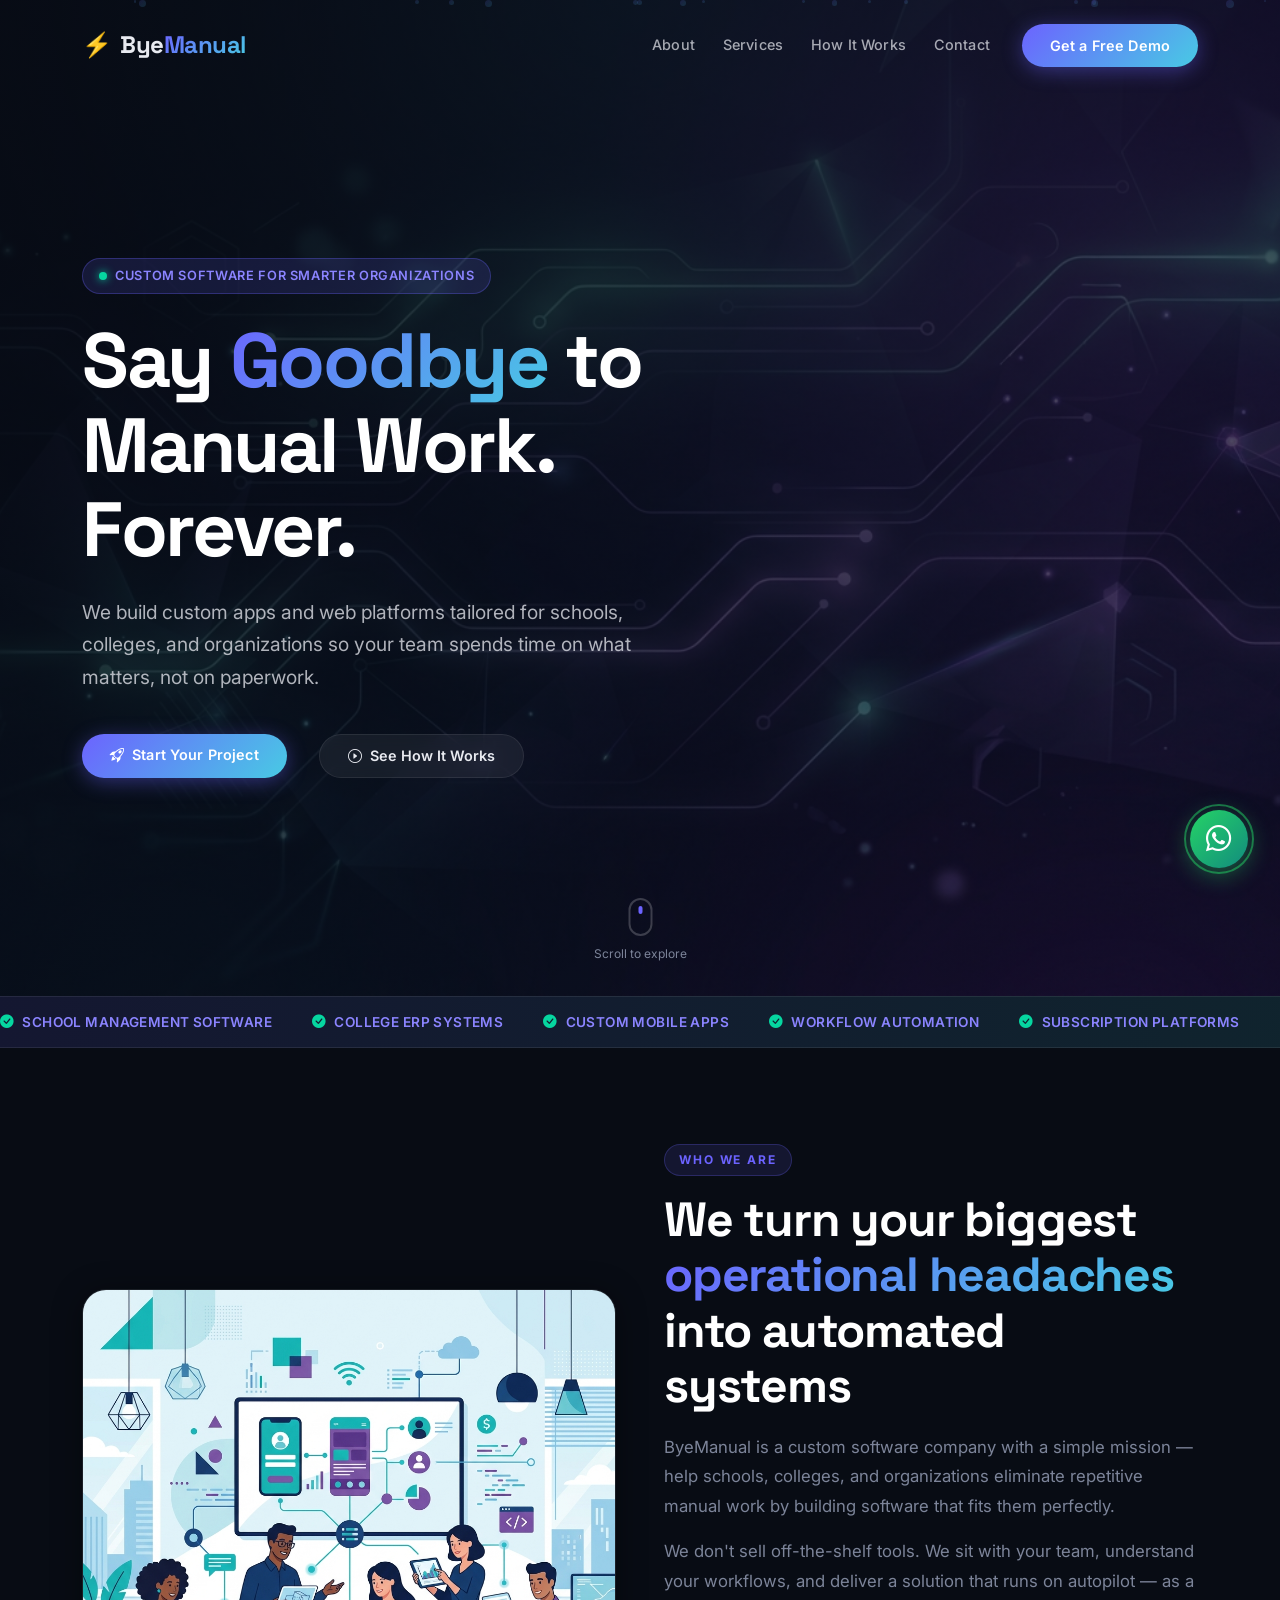
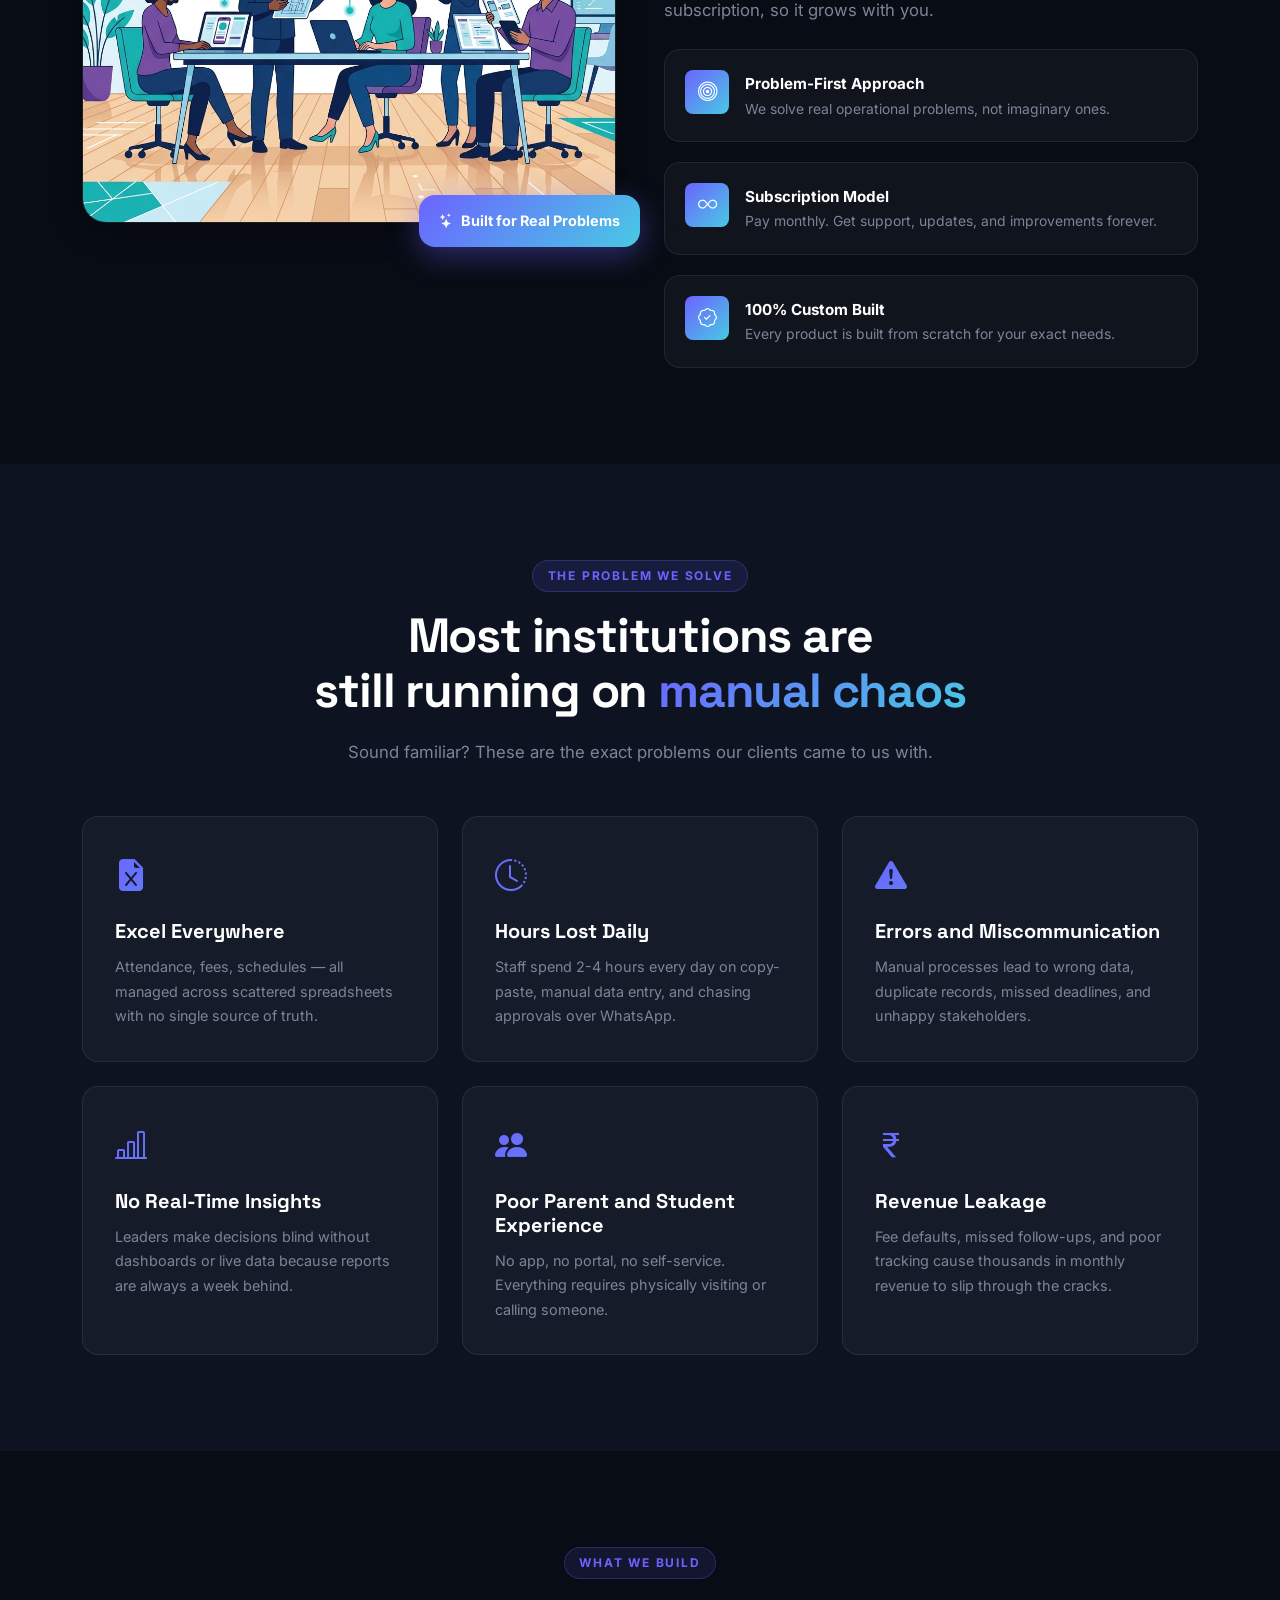
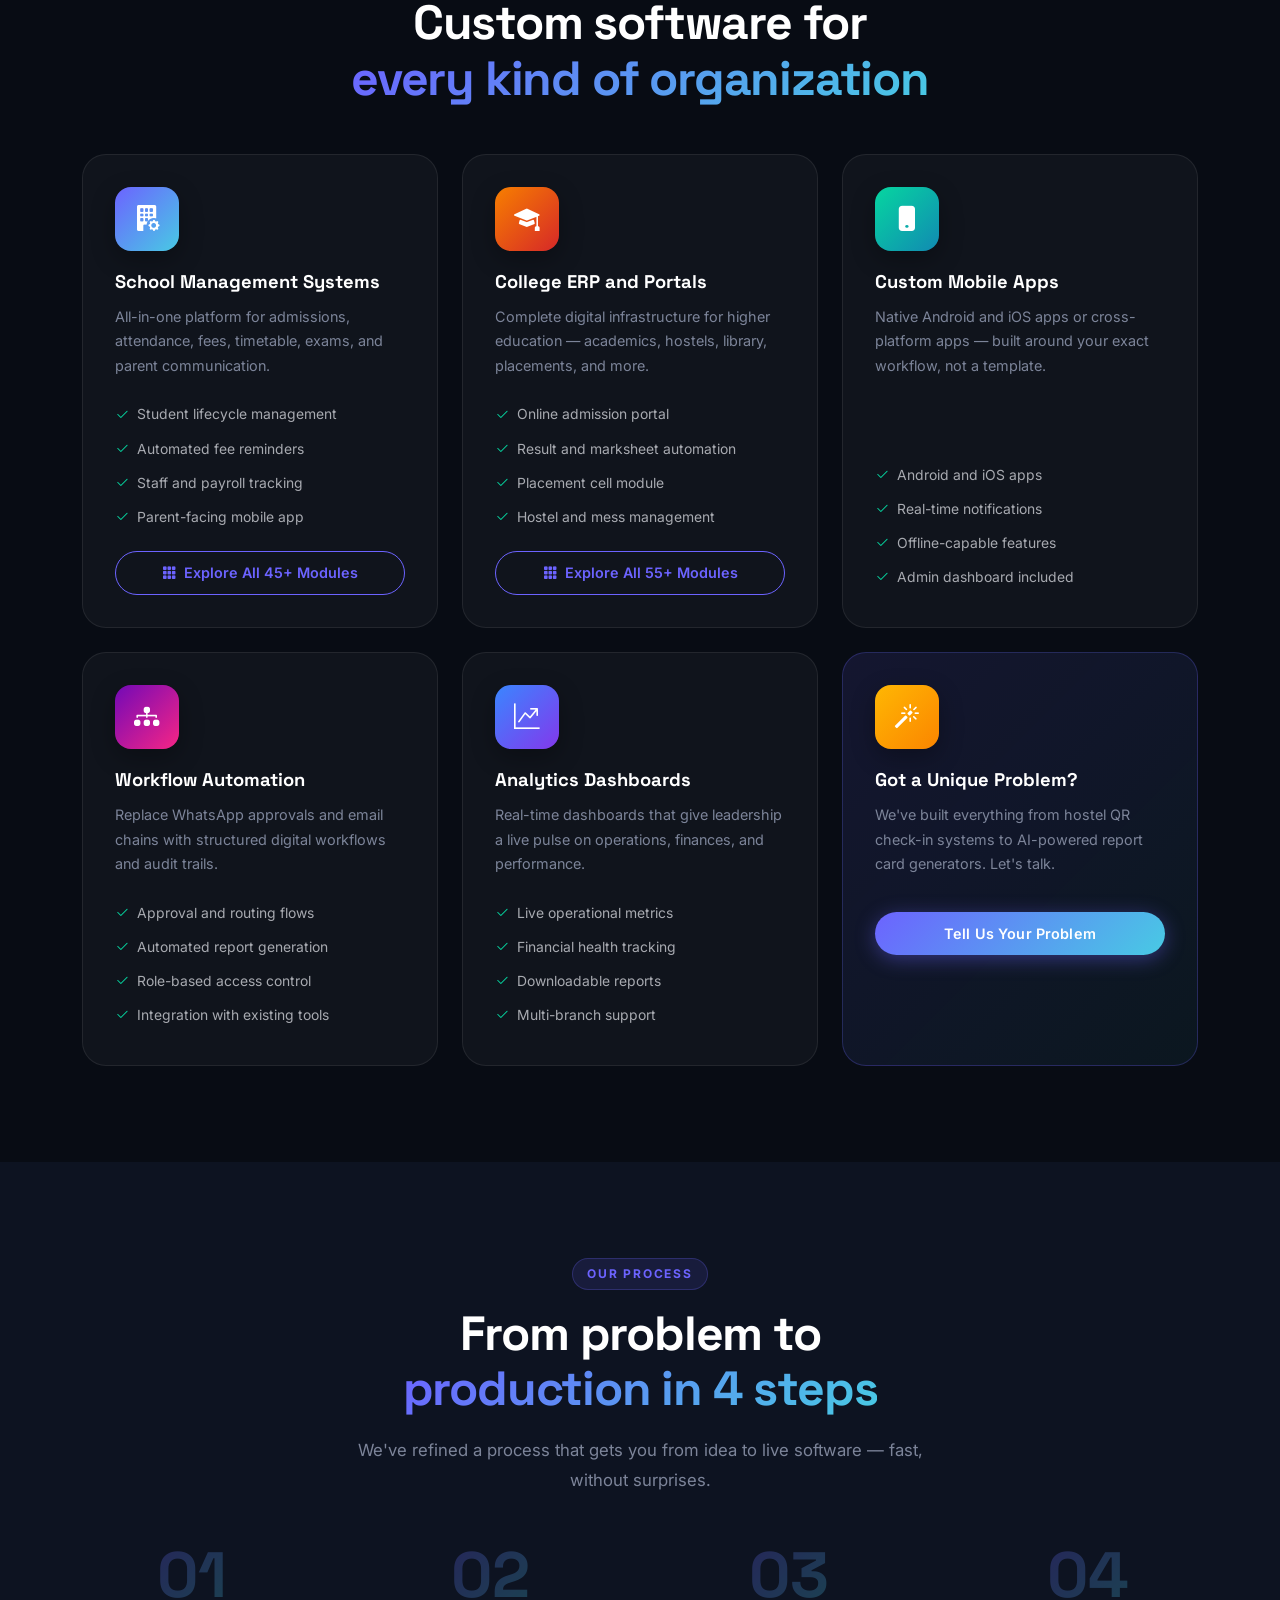
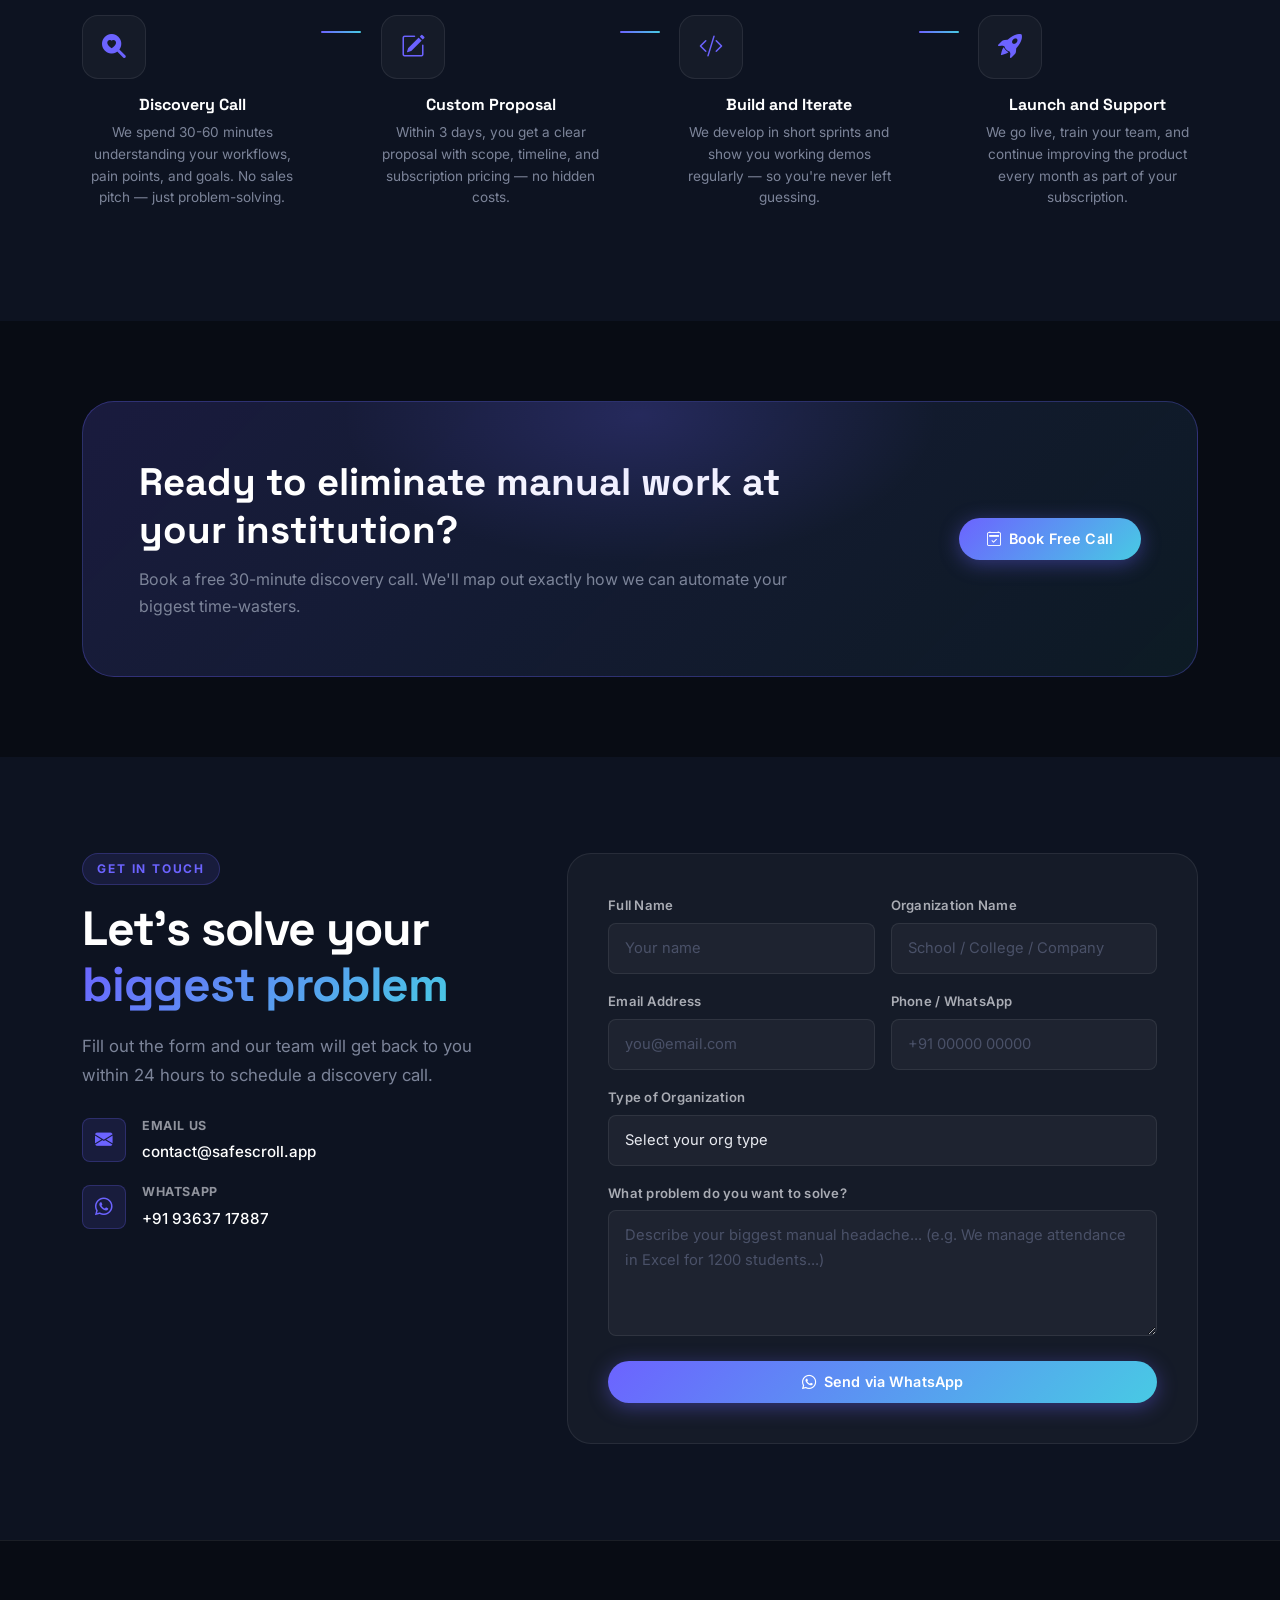
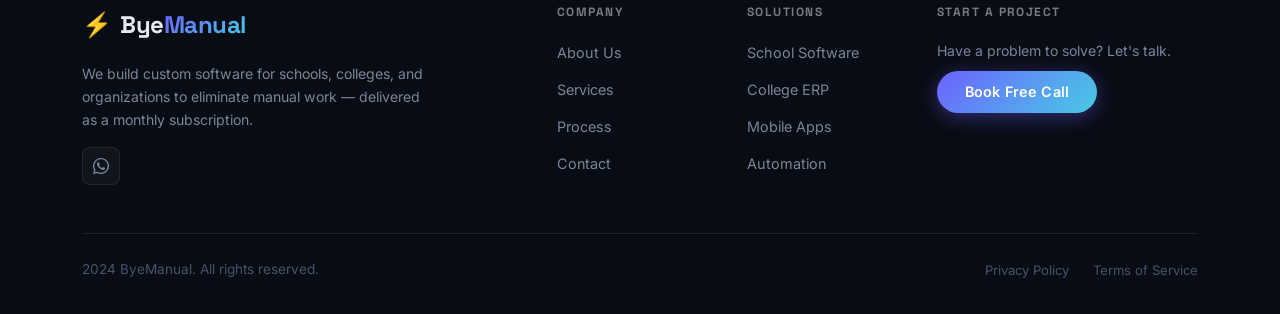
==== commit 39daf7d6: "changes" ====
--- a/index.html
+++ b/index.html
@@ -4,15 +4,53 @@
 <head>
   <meta charset="UTF-8" />
   <meta name="viewport" content="width=device-width, initial-scale=1.0" />
-  <title>ByeManual – Custom Software for Smarter Organizations</title>
-  <meta name="description"
-    content="ByeManual builds custom apps and web platforms for schools, colleges, and organizations to eliminate repetitive manual work and run operations on autopilot." />
-  <meta name="keywords"
-    content="custom software, app development, web development, school management software, college ERP, digital transformation, subscription software" />
-  <meta property="og:title" content="ByeManual – Say Goodbye to Manual Work" />
-  <meta property="og:description"
-    content="Custom apps and web platforms built for schools, colleges & organizations. Reduce manual work. Scale smarter." />
+  <title>ByeManual | Custom Software & App Development for Smarter Organizations</title>
+  <meta name="description" content="ByeManual builds custom apps, web platforms, and ERP solutions for schools, colleges, and businesses to eliminate repetitive manual work and run operations on autopilot." />
+  <meta name="keywords" content="ByeManual, custom software development, app development, web platforms, school management software, college ERP system, business automation software, digital transformation agency" />
+  <meta name="author" content="ByeManual" />
+  <meta name="robots" content="index, follow" />
+  <link rel="canonical" href="https://www.byemanual.com/" />
+  
+  <!-- Open Graph / Facebook -->
   <meta property="og:type" content="website" />
+  <meta property="og:url" content="https://www.byemanual.com/" />
+  <meta property="og:title" content="ByeManual | Custom Software for Smarter Organizations" />
+  <meta property="og:description" content="Custom apps and web platforms built for schools, colleges & organizations. Reduce manual work. Scale smarter." />
+  <meta property="og:image" content="https://www.byemanual.com/favicon-64.png" />
+
+  <!-- Twitter -->
+  <meta property="twitter:card" content="summary_large_image" />
+  <meta property="twitter:url" content="https://www.byemanual.com/" />
+  <meta property="twitter:title" content="ByeManual | Custom Software for Smarter Organizations" />
+  <meta property="twitter:description" content="Custom apps and web platforms built for schools, colleges & organizations. Reduce manual work. Scale smarter." />
+  <meta property="twitter:image" content="https://www.byemanual.com/favicon-64.png" />
+
+  <!-- Structured Data (JSON-LD) for SEO and AI -->
+  <script type="application/ld+json">
+  {
+    "@context": "https://schema.org",
+    "@type": "SoftwareApplication",
+    "name": "ByeManual Custom Software",
+    "operatingSystem": "Web-based",
+    "applicationCategory": "BusinessApplication",
+    "aggregateRating": {
+      "@type": "AggregateRating",
+      "ratingValue": "4.9",
+      "ratingCount": "120"
+    },
+    "offers": {
+      "@type": "Offer",
+      "price": "0",
+      "priceCurrency": "USD",
+      "description": "Monthly subscription based on custom modules"
+    },
+    "provider": {
+      "@type": "Organization",
+      "name": "ByeManual",
+      "url": "https://www.byemanual.com/"
+    }
+  }
+  </script>
 
   <!-- Favicons -->
   <link rel="icon" type="image/png" sizes="32x32" href="favicon-32.png" />
